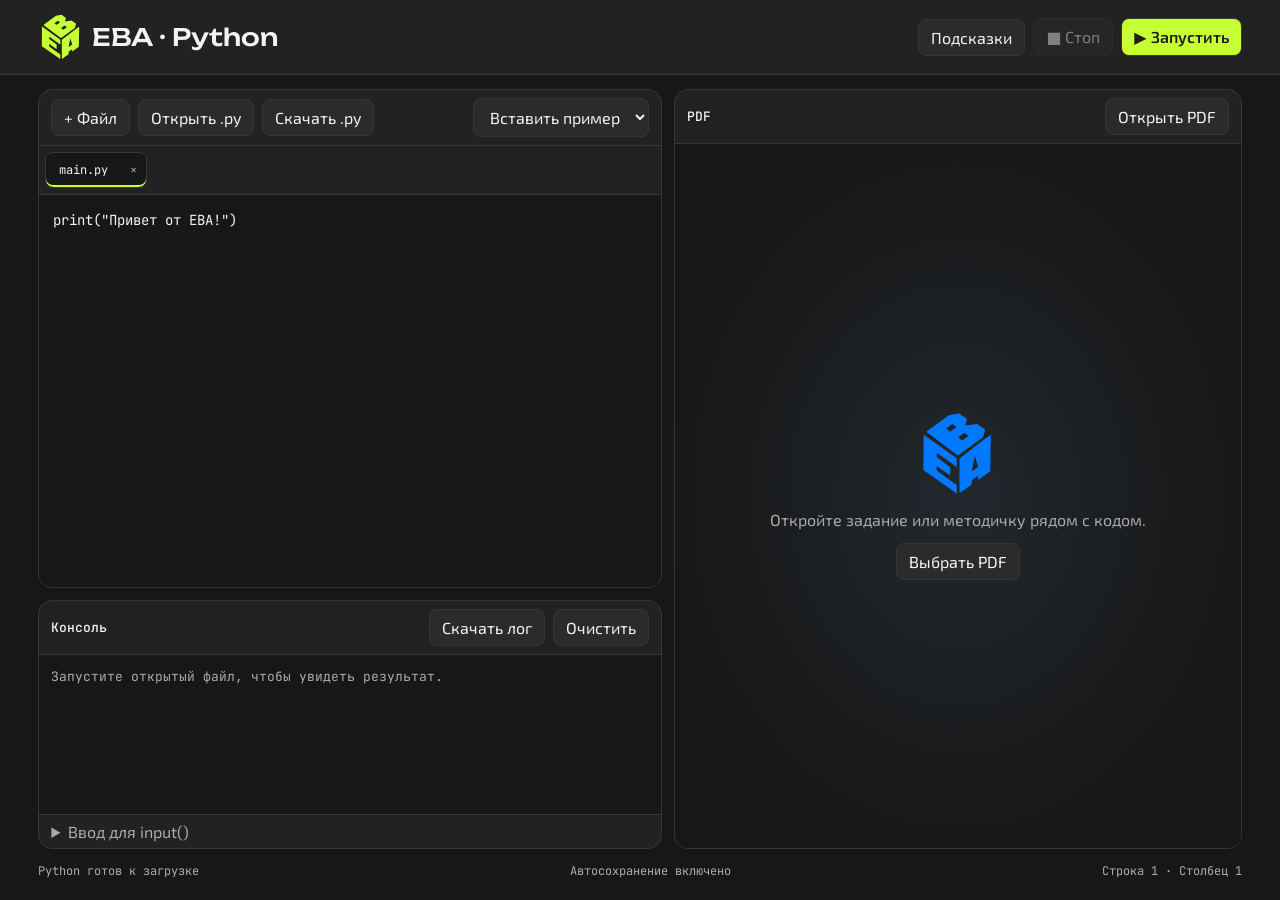
==== index.html @ 2bf13b2d "1" ====
<!doctype html>
<html lang="ru">
<head>
  <meta charset="utf-8">
  <meta name="viewport" content="width=device-width, initial-scale=1">
  <title>ЕВА · Python</title>
  <link rel="icon" href="eva-brand-kit/logo/eva-logo-app-icon.svg">
  <link rel="stylesheet" href="eva-brand-kit/fonts/fonts.css">
  <link rel="stylesheet" href="eva-brand-kit/tokens/eva-tokens.css">
  <style>
    * { box-sizing: border-box; }
    body { margin: 0; background: var(--eva-bg); color: var(--eva-text); font: 16px var(--eva-font-body); }
    button, select { font: inherit; color: inherit; }
    button, select { background: var(--eva-panel-2); border: 1px solid var(--eva-line); border-radius: 8px; padding: 8px 12px; }
    button { cursor: pointer; white-space: nowrap; }
    button:hover:not(:disabled) { border-color: var(--eva-lime); }
    button:disabled { opacity: .45; cursor: default; }
    .primary { background: var(--eva-lime); color: var(--eva-graphite); font-weight: 600; }
    header { padding: 14px clamp(14px, 3vw, 44px); background: var(--eva-panel); border-bottom: 1px solid var(--eva-line); }
    header, .bar, .actions, .tab, footer { display: flex; align-items: center; gap: 8px; }
    header, .bar { justify-content: space-between; flex-wrap: wrap; }
    header img { width: 46px; height: 46px; }
    h1 { font: 500 clamp(17px, 3vw, 24px) var(--eva-font-display); margin: 0; }
    h2 { font: 500 13px var(--eva-font-mono); margin: 0; }
    .actions { flex-wrap: wrap; }
    main { display: grid; grid-template-columns: minmax(0, 1.1fr) minmax(0, 1fr); gap: 12px; padding: 14px clamp(14px, 3vw, 44px); min-height: calc(100dvh - 112px); }
    .workspace { display: grid; grid-template-rows: minmax(340px, 2fr) minmax(210px, 1fr); gap: 12px; min-width: 0; }
    .panel { background: var(--eva-panel); border: 1px solid var(--eva-line); border-radius: var(--eva-radius-l); min-width: 0; overflow: hidden; display: flex; flex-direction: column; }
    .bar { min-height: 51px; padding: 8px 12px; border-bottom: 1px solid var(--eva-line); }
    .tabs { display: flex; overflow-x: auto; gap: 4px; padding: 6px; border-bottom: 1px solid var(--eva-line); }
    .tab { flex: none; border: 1px solid transparent; border-radius: 8px; gap: 0; }
    .tab.active { background: var(--eva-bg); border-color: var(--eva-line); box-shadow: inset 0 -2px var(--eva-lime); }
    .tab button { background: transparent; border-color: transparent; font: 12px var(--eva-font-mono); }
    .tab .close { padding-inline: 8px; color: var(--eva-text-2); }
    textarea { color: var(--eva-text); background: var(--eva-bg); border: 0; resize: none; font: 14px/1.65 var(--eva-font-mono); tab-size: 4; }
    #editor { flex: 1; min-height: 200px; padding: 14px; outline-offset: -2px; }
    .output { flex: 1; min-height: 80px; height: 0; overflow: auto; background: var(--eva-bg); padding: 12px; font: 13px/1.6 var(--eva-font-mono); white-space: pre-wrap; overflow-wrap: anywhere; }
    .error { color: var(--eva-err); }
    .muted { color: var(--eva-text-2); }
    details { padding: 7px 12px; border-top: 1px solid var(--eva-line); }
    summary { cursor: pointer; color: var(--eva-text-2); }
    details textarea { display: block; width: 100%; margin-top: 6px; padding: 8px; border-radius: 6px; }
    .pdf-body { flex: 1; position: relative; min-height: 400px; display: grid; place-items: center; background: radial-gradient(ellipse at center, #22282e, var(--eva-bg) 72%); text-align: center; padding: 16px; }
    .pdf-body img { width: 72px; margin-bottom: 12px; }
    .pdf-body p { margin: 0 0 14px; }
    .pdf-tools { justify-content: center; }
    #pdf-page { width: 4.5em; padding: 6px; border: 1px solid var(--eva-line); border-radius: 6px; background: var(--eva-bg); color: inherit; font: inherit; }
    #pdf-view { position: absolute; inset: 0; overflow: auto; scrollbar-gutter: stable; }
    #pdf-view canvas { display: block; margin-inline: auto; background: white; }
    #pdf-message { position: absolute; z-index: 1; top: 12px; left: 12px; right: 12px; padding: 10px; border-radius: 8px; background: var(--eva-panel); }
    #pdf-name { overflow-wrap: anywhere; }
    footer { padding: 0 clamp(14px, 3vw, 44px) 12px; font: 12px var(--eva-font-mono); color: var(--eva-text-2); justify-content: space-between; }
    dialog { max-width: min(480px, calc(100% - 32px)); background: var(--eva-panel); color: var(--eva-text); border: 1px solid var(--eva-line); border-radius: 14px; padding: 20px; }
    dialog::backdrop { background: #000a; }
    [hidden] { display: none !important; }
    @media (max-width: 800px) { main { grid-template-columns: 1fr; } .pdf-body { min-height: 65vh; } }
  </style>
</head>
<body>
  <header>
    <div class="actions"><img src="eva-brand-kit/logo/eva-logo-lime.svg" alt=""><h1>ЕВА · Python</h1></div>
    <div class="actions"><button id="help">Подсказки</button><button id="stop" disabled>■ Стоп</button><button id="run" class="primary" title="Ctrl+Enter">▶ Запустить</button></div>
  </header>
  <main>
    <div class="workspace">
      <section class="panel" aria-label="Редактор Python">
        <div class="bar">
          <div class="actions"><button id="new">+ Файл</button><button id="open">Открыть .py</button><button id="save" title="Ctrl+S">Скачать .py</button></div>
          <select id="snippets" aria-label="Вставить пример кода">
            <option value="">Вставить пример</option><option value="print">Вывод</option><option value="input">Ввод</option><option value="loop">Цикл</option><option value="function">Функция</option>
          </select>
        </div>
        <div class="tabs" id="tabs" aria-label="Открытые файлы"></div>
        <textarea id="editor" spellcheck="false" autocapitalize="off" autocomplete="off" aria-label="Код Python" wrap="off"></textarea>
      </section>
      <section class="panel" aria-labelledby="output-title">
        <div class="bar"><h2 id="output-title">Консоль</h2><div class="actions"><button id="save-log">Скачать лог</button><button id="clear">Очистить</button></div></div>
        <div class="output" id="output" tabindex="0" aria-label="Вывод программы"><span class="muted">Запустите открытый файл, чтобы увидеть результат.</span></div>
        <details><summary>Ввод для input()</summary><textarea id="stdin" rows="2" aria-label="Ввод для программы" placeholder="По одному ответу на строку"></textarea></details>
      </section>
    </div>
    <section class="panel" aria-labelledby="pdf-title">
      <div class="bar"><h2 id="pdf-title">PDF <span id="pdf-name" class="muted"></span></h2><div class="actions"><button id="open-pdf">Открыть PDF</button><button id="close-pdf" hidden>Закрыть</button></div></div>
      <div class="bar actions pdf-tools" id="pdf-tools" hidden>
        <button id="pdf-prev" aria-label="Предыдущая страница">←</button>
        <form id="pdf-jump" novalidate><input id="pdf-page" type="number" min="1" aria-label="Номер страницы"><span id="pdf-total"></span></form>
        <button id="pdf-next" aria-label="Следующая страница">→</button>
        <button id="pdf-minus" aria-label="Уменьшить">−</button>
        <button id="pdf-fit">По ширине</button>
        <button id="pdf-plus" aria-label="Увеличить">+</button>
      </div>
      <div class="pdf-body">
        <div id="pdf-empty"><img src="eva-brand-kit/logo/eva-logo-blue.svg" alt=""><p class="muted">Откройте задание или методичку рядом с кодом.</p><button id="pick-pdf">Выбрать PDF</button></div>
        <div id="pdf-view" tabindex="0" aria-label="Страница PDF" hidden></div>
        <div id="pdf-message" role="status" hidden></div>
      </div>
    </section>
  </main>
  <footer><span id="status" role="status">Python готов к загрузке</span><span id="storage-status" role="status"></span><span id="position"></span></footer>
  <input id="py-files" type="file" accept=".py" multiple hidden>
  <input id="pdf-file" type="file" accept=".pdf,application/pdf" hidden>
  <dialog id="tips">
    <form method="dialog">
      <h2>Подсказки</h2>
      <ul>
        <li><kbd>Ctrl+Enter</kbd> запускает текущий файл, <kbd>Ctrl+S</kbd> скачивает его.</li>
        <li><kbd>Tab</kbd> вставляет четыре пробела. Чтобы выйти из редактора, нажмите <kbd>Esc</kbd>, затем <kbd>Tab</kbd>.</li>
        <li>Чтобы использовать <code>input()</code>, заранее впишите ответы в поле под консолью.</li>
        <li>Открытые файлы лежат в одной рабочей папке Python. Из <code>helpers.py</code> можно импортировать через <code>import helpers</code>.</li>
        <li>Стандартная библиотека Python доступна сразу после загрузки. Поддерживаемые Pyodide пакеты загружаются из интернета по импорту.</li>
        <li>Вкладки, код, ввод и журнал сохраняются в этом браузере. Кнопка «Скачать .py» создаёт отдельный файл.</li>
        <li>Запуск ограничен двумя минутами. Долгую программу можно остановить кнопкой «Стоп».</li>
      </ul>
      <button class="primary">Закрыть</button>
    </form>
  </dialog>
  <script>
    const $ = id => document.getElementById(id);
    const editor = $('editor');
    const output = $('output');
    const storageKey = 'eva-python-workspace-v1';
    const maxLogSize = 180000;
    const maxLogEntries = 2000;
    let restored;
    try {
      const saved = JSON.parse(localStorage.getItem(storageKey));
      if (Array.isArray(saved?.files) && saved.files.every(file => typeof file?.name === 'string' && typeof file.code === 'string')) restored = saved;
    } catch { /* A fresh workspace remains usable when storage is unavailable. */ }
    const files = restored?.files ?? [{ name: 'main.py', code: 'print("Привет от ЕВА!")\n', start: 0, end: 0, dirty: false }];
    let active = files.find(file => file.name === restored?.active) ?? files[0] ?? null;
    const pdfBase = 'https://cdn.jsdelivr.net/npm/pdfjs-dist@4.10.38/';
    const pdfView = $('pdf-view');
    let pdfSession;
    let worker;
    let busy = false;
    let allowTabExit = false;
    let log = [];
    let logSize = 0;
    let saveTimer;
    let runTimer;
    let storageFailed = false;

    function persist() {
      clearTimeout(saveTimer);
      saveTimer = undefined;
      try {
        localStorage.setItem(storageKey, JSON.stringify({ files, active: active?.name, stdin: $('stdin').value, log, busy }));
        storageFailed = false;
        $('storage-status').textContent = 'Автосохранение включено';
      } catch {
        storageFailed = true;
        $('storage-status').textContent = 'Автосохранение недоступно · скачайте файлы и лог';
      }
    }

    function scheduleSave() {
      if (saveTimer === undefined) saveTimer = setTimeout(persist, 250);
    }

    function renderTabs() {
      const tabs = $('tabs');
      const scroll = tabs.scrollLeft;
      tabs.replaceChildren();
      for (const file of files) {
        const tab = document.createElement('div');
        tab.className = file === active ? 'tab active' : 'tab';
        const select = document.createElement('button');
        select.textContent = file.name + (file.dirty ? ' •' : '');
        select.setAttribute('aria-pressed', file === active);
        select.onclick = () => activate(file, true);
        const close = document.createElement('button');
        close.className = 'close';
        close.textContent = '×';
        close.setAttribute('aria-label', `Закрыть ${file.name}`);
        close.onclick = () => {
          if (file.dirty && !confirm(`Закрыть ${file.name} без скачивания изменений?`)) return;
          const index = files.indexOf(file);
          files.splice(index, 1);
          if (active === file) activate(files[index] || files[index - 1] || null, true);
          else { renderTabs(); tabs.querySelector('.active button')?.focus(); persist(); }
        };
        tab.append(select, close);
        tabs.append(tab);
      }
      tabs.scrollLeft = scroll;
      tabs.querySelector('.active')?.scrollIntoView({ block: 'nearest', inline: 'nearest' });
    }

    function updatePosition() {
      if (!active) { $('position').textContent = ''; return; }
      active.start = editor.selectionStart;
      active.end = editor.selectionEnd;
      const before = editor.value.slice(0, active.start).split('\n');
      $('position').textContent = `Строка ${before.length} · Столбец ${before.at(-1).length + 1}`;
    }

    function activate(file, focus = false) {
      active = file;
      editor.disabled = !file;
      $('snippets').disabled = !file;
      $('save').disabled = !file;
      $('run').disabled = !file || busy;
      editor.value = file?.code ?? '';
      editor.setSelectionRange(file?.start ?? 0, file?.end ?? 0);
      editor.scrollTop = 0;
      editor.scrollLeft = 0;
      renderTabs();
      updatePosition();
      if (focus) (file ? editor : $('new')).focus();
      persist();
    }

    function addFile(name, code = '', dirty = false) {
      const stem = name.slice(0, -3);
      let candidate = name;
      for (let suffix = 2; files.some(file => file.name === candidate); suffix++) candidate = `${stem}_${suffix}.py`;
      const file = { name: candidate, code, start: 0, end: 0, dirty };
      files.push(file);
      return file;
    }

    $('new').onclick = () => {
      const name = prompt('Имя Python-файла', 'untitled.py')?.trim();
      if (!name) return;
      if (/[<>:"/\\|?*\x00-\x1f]/.test(name)) { alert('Введите имя файла без пути и специальных символов.'); return; }
      activate(addFile(name.replace(/\.py$/i, '') + '.py', '', true), true);
    };
    $('open').onclick = () => $('py-files').click();
    $('py-files').onchange = async event => {
      const selected = [...event.target.files];
      event.target.value = '';
      let lastOpened;
      const failed = [];
      for (const file of selected) {
        if (!/\.py$/i.test(file.name)) { failed.push(file.name); continue; }
        try { lastOpened = addFile(file.name.replace(/\.py$/i, '.py'), await file.text()); }
        catch { failed.push(file.name); }
      }
      if (lastOpened) activate(lastOpened, true);
      if (failed.length) alert(`Не удалось открыть: ${failed.join(', ')}`);
    };

    function download(name, content, type) {
      const link = document.createElement('a');
      const url = URL.createObjectURL(new Blob([content], { type }));
      link.href = url;
      link.download = name;
      link.click();
      setTimeout(() => URL.revokeObjectURL(url), 1000);
    }

    function save() {
      if (!active) return;
      download(active.name, active.code, 'text/x-python;charset=utf-8');
      active.dirty = false;
      renderTabs();
      persist();
    }
    $('save').onclick = save;

    editor.addEventListener('input', () => {
      active.code = editor.value;
      if (!active.dirty) { active.dirty = true; renderTabs(); }
      updatePosition();
      scheduleSave();
    });
    $('stdin').addEventListener('input', scheduleSave);
    document.addEventListener('selectionchange', () => { if (document.activeElement === editor) updatePosition(); });
    editor.addEventListener('blur', () => { allowTabExit = false; });
    function insertCode(text) {
      if (!document.execCommand('insertText', false, text)) {
        editor.setRangeText(text, editor.selectionStart, editor.selectionEnd, 'end');
        editor.dispatchEvent(new Event('input'));
      }
    }
    editor.addEventListener('keydown', event => {
      if (event.key === 'Escape') { allowTabExit = true; return; }
      if (event.key === 'Tab' && !event.shiftKey && !allowTabExit) {
        event.preventDefault();
        insertCode('    ');
      }
      if (event.key === 'Enter' && !event.ctrlKey && !event.metaKey && !event.isComposing) {
        const line = editor.value.slice(0, editor.selectionStart).split('\n').at(-1);
        const indent = line.match(/^\s*/)[0] + (line.trimEnd().endsWith(':') ? '    ' : '');
        if (indent) { event.preventDefault(); insertCode('\n' + indent); }
      }
      if (event.key !== 'Shift') allowTabExit = false;
    });
    $('snippets').onchange = event => {
      const snippets = { print: 'print("Привет!")', input: 'name = input("Как вас зовут? ")\nprint(f"Привет, {name}!")', loop: 'for i in range(5):\n    print(i)', function: 'def greet(name):\n    return f"Привет, {name}!"\n\nprint(greet("ЕВА"))' };
      const text = snippets[event.target.value];
      if (text) { editor.focus(); insertCode(text); }
      event.target.value = '';
    };

    function pdfMessage(text) {
      $('pdf-message').textContent = text;
      $('pdf-message').hidden = !text;
    }

    function releasePdf() {
      const session = pdfSession;
      pdfSession = undefined;
      session?.render?.cancel();
      session?.loading?.destroy().catch(() => {});
      pdfView.replaceChildren();
      pdfMessage('');
    }

    async function drawPdf(resetScroll = false) {
      const session = pdfSession;
      if (!session?.document) return;
      session.render?.cancel();
      if (resetScroll) pdfView.scrollTo(0, 0);
      const revision = ++session.revision;
      const current = () => session === pdfSession && revision === session.revision;
      const { page, zoom } = session;
      $('pdf-page').value = page;
      $('pdf-prev').disabled = page === 1;
      $('pdf-next').disabled = page === session.document.numPages;
      $('pdf-minus').disabled = zoom <= 0.75;
      $('pdf-plus').disabled = zoom >= 3;
      $('pdf-fit').textContent = zoom === 1 ? 'По ширине' : `${Math.round(zoom * 100)}% по ширине`;
      pdfMessage('');
      try {
        const sheet = await session.document.getPage(page);
        if (!current()) return;
        const natural = sheet.getViewport({ scale: 1 });
        // Reserve space for the vertical scrollbar even before the first page is painted.
        const width = Math.max(1, pdfView.clientWidth);
        const viewport = sheet.getViewport({ scale: width / natural.width * zoom });
        const density = Math.min(window.devicePixelRatio || 1, 2, 8192 / Math.max(viewport.width, viewport.height));
        const canvas = document.createElement('canvas');
        canvas.setAttribute('aria-label', `Страница ${page} из ${session.document.numPages}`);
        canvas.width = Math.max(1, Math.floor(viewport.width * density));
        canvas.height = Math.max(1, Math.floor(viewport.height * density));
        canvas.style.width = `${Math.floor(viewport.width)}px`;
        canvas.style.height = `${Math.floor(viewport.height)}px`;
        session.render = sheet.render({ canvasContext: canvas.getContext('2d'), viewport, transform: [density, 0, 0, density, 0, 0] });
        await session.render.promise;
        if (current()) {
          const { scrollTop, scrollLeft } = pdfView;
          pdfView.replaceChildren(canvas);
          pdfView.scrollTo(resetScroll ? 0 : scrollLeft, resetScroll ? 0 : scrollTop);
        }
      } catch {
        if (current()) {
          pdfView.replaceChildren();
          pdfMessage('Не удалось отобразить страницу PDF.');
        }
      }
    }

    $('open-pdf').onclick = $('pick-pdf').onclick = () => $('pdf-file').click();
    $('pdf-file').onchange = async event => {
      const file = event.target.files[0];
      event.target.value = '';
      if (!file) return;
      if (!/\.pdf$/i.test(file.name)) { alert('Выберите файл с расширением .pdf.'); return; }
      releasePdf();
      const session = { page: 1, zoom: 1, revision: 0 };
      pdfSession = session;
      pdfView.hidden = $('close-pdf').hidden = false;
      $('pdf-empty').hidden = $('pdf-tools').hidden = true;
      $('pdf-name').textContent = `· ${file.name}`;
      pdfMessage('Открываем PDF…');
      try {
        const [pdf, bytes] = await Promise.all([import(pdfBase + 'build/pdf.min.mjs'), file.arrayBuffer()]);
        if (session !== pdfSession) return;
        pdf.GlobalWorkerOptions.workerSrc = pdfBase + 'build/pdf.worker.min.mjs';
        session.loading = pdf.getDocument({ data: bytes, cMapUrl: pdfBase + 'cmaps/', cMapPacked: true, standardFontDataUrl: pdfBase + 'standard_fonts/' });
        const document = await session.loading.promise;
        if (session !== pdfSession) return;
        session.document = document;
        $('pdf-page').max = document.numPages;
        $('pdf-total').textContent = ` / ${document.numPages}`;
        $('pdf-tools').hidden = false;
        drawPdf(true);
      } catch {
        if (session === pdfSession) pdfMessage('Не удалось открыть PDF. Проверьте файл и подключение к интернету.');
      }
    };
    $('close-pdf').onclick = () => {
      releasePdf();
      pdfView.hidden = $('close-pdf').hidden = $('pdf-tools').hidden = true;
      $('pdf-empty').hidden = false;
      $('pdf-name').textContent = '';
      $('open-pdf').focus();
    };
    function showPdfPage(page) {
      if (!pdfSession?.document) return;
      pdfSession.page = Math.min(pdfSession.document.numPages, Math.max(1, Math.trunc(page) || pdfSession.page));
      drawPdf(true);
    }
    $('pdf-prev').onclick = () => showPdfPage(pdfSession.page - 1);
    $('pdf-next').onclick = () => showPdfPage(pdfSession.page + 1);
    $('pdf-jump').onsubmit = event => { event.preventDefault(); showPdfPage($('pdf-page').valueAsNumber); };
    function setPdfZoom(zoom) {
      pdfSession.zoom = Math.min(3, Math.max(0.75, zoom));
      drawPdf();
    }
    $('pdf-plus').onclick = () => setPdfZoom(pdfSession.zoom + 0.25);
    $('pdf-minus').onclick = () => setPdfZoom(pdfSession.zoom - 0.25);
    $('pdf-fit').onclick = () => setPdfZoom(1);
    pdfView.onkeydown = event => {
      if (!pdfSession?.document || (event.key !== 'ArrowLeft' && event.key !== 'ArrowRight')) return;
      event.preventDefault();
      showPdfPage(pdfSession.page + (event.key === 'ArrowRight' ? 1 : -1));
    };
    new ResizeObserver(() => drawPdf()).observe(pdfView);

    function pythonWorker() {
      const base = 'https://cdn.jsdelivr.net/pyodide/v0.27.7/full/';
      const send = (type, message) => self.postMessage({ type, message });
      let runtime;
      self.onmessage = async ({ data }) => {
        const { name, sources, stdin } = data;
        const answers = stdin ? stdin.replace(/\r\n/g, '\n').split('\n') : [];
        let line = 0;
        let outputCount = 0;
        let outputSize = 0;
        function stream(type, value) {
          if (outputCount >= 1000 || outputSize >= 120000) return;
          const text = value.slice(0, Math.min(4000, 120000 - outputSize));
          outputCount++;
          outputSize += text.length;
          send(type, text);
          if (outputCount === 1000 || outputSize === 120000) send('notice', 'Достигнут лимит вывода за запуск.');
        }
        try {
          if (!runtime) {
            send('status', 'Загрузка Python…');
            importScripts(base + 'pyodide.js');
            runtime = await loadPyodide({ indexURL: base });
          }
          runtime.setStdout({ batched: value => stream('text', value) });
          runtime.setStderr({ batched: value => stream('error', value) });
          runtime.setStdin({ stdin: () => answers[line++] ?? null });
          runtime.runPython(`
import importlib, os, runpy, shutil, sys
os.chdir('/')
for module_name, module in list(sys.modules.items()):
    if str(getattr(module, '__file__', '')).startswith('/eva-workspace/'):
        sys.modules.pop(module_name, None)
shutil.rmtree('/eva-workspace', ignore_errors=True)
os.mkdir('/eva-workspace')
os.chdir('/eva-workspace')
if '/eva-workspace' not in sys.path:
    sys.path.insert(0, '/eva-workspace')
sys.path_importer_cache.pop('/eva-workspace', None)
importlib.invalidate_caches()
`);
          for (const file of sources) runtime.FS.writeFile('/eva-workspace/' + file.name, file.code);
          send('status', 'Подготовка библиотек…');
          for (const file of sources) {
            try { await runtime.loadPackagesFromImports(file.code); }
            catch (error) {
              if (file.name === name || !String(error).includes('SyntaxError:')) throw error;
            }
          }
          send('status', `Выполняется ${name}…`);
          const launchGlobals = runtime.runPython('dict()');
          try {
            launchGlobals.set('script_path', '/eva-workspace/' + name);
            runtime.runPython('import runpy\nrunpy.run_path(script_path, run_name="__main__");', { globals: launchGlobals });
          } finally { launchGlobals.destroy(); }
          send('done', 'Выполнено');
        } catch (error) {
          send('error', String(error));
          send('done', 'Ошибка запуска');
        }
      };
    }

    function writeOutput(message, style = '') {
      const text = message.slice(0, 4000);
      log.push({ text, style });
      logSize += text.length;
      while (log.length > maxLogEntries || logSize > maxLogSize) {
        logSize -= log.shift().text.length;
        output.firstElementChild?.remove();
      }
      const line = document.createElement('div');
      line.className = style;
      line.textContent = text || '\u00a0';
      output.append(line);
      output.scrollTop = output.scrollHeight;
      scheduleSave();
    }

    function setBusy(value, status) {
      busy = value;
      $('status').textContent = status;
      $('run').disabled = busy || !active;
      $('stop').disabled = !busy;
      if (!busy) clearTimeout(runTimer);
      persist();
    }

    function stopRun(message, status, style = 'muted') {
      if (!busy) return;
      worker?.terminate();
      worker = undefined;
      writeOutput(message, style);
      setBusy(false, status);
    }

    function run() {
      if (busy || !active) return;
      if (log.length === 0) output.replaceChildren();
      writeOutput(`▶ ${new Date().toLocaleString('ru-RU')} · ${active.name}`, 'muted');
      setBusy(true, 'Подготовка Python…');
      runTimer = setTimeout(() => stopRun('Запуск остановлен по тайм-ауту (2 минуты).', 'Тайм-аут', 'error'), 120000);
      try {
        if (!worker) {
          const url = URL.createObjectURL(new Blob([`(${pythonWorker.toString()})();`], { type: 'text/javascript' }));
          try { worker = new Worker(url); }
          finally { URL.revokeObjectURL(url); }
          const runningWorker = worker;
          worker.onmessage = ({ data: { type, message } }) => {
            if (worker !== runningWorker || !busy || typeof message !== 'string') return;
            if (type === 'done') {
              writeOutput(message, 'muted');
              setBusy(false, message);
            }
            else if (type === 'status') $('status').textContent = message;
            else writeOutput(message, type === 'error' ? 'error' : type === 'notice' ? 'muted' : '');
          };
          worker.onerror = event => {
            event.preventDefault();
            if (worker === runningWorker) stopRun(event.message || 'Сбой среды Python.', 'Сбой Python', 'error');
          };
          worker.onmessageerror = () => {
            if (worker === runningWorker) stopRun('Не удалось получить результат от Python.', 'Сбой Python', 'error');
          };
        }
        worker.postMessage({ name: active.name, sources: files.map(({ name, code }) => ({ name, code })), stdin: $('stdin').value });
      } catch (error) {
        stopRun(String(error), 'Ошибка запуска', 'error');
      }
    }
    $('run').onclick = run;
    $('stop').onclick = () => stopRun('Выполнение остановлено.', 'Остановлено');
    $('clear').onclick = () => {
      log = [];
      logSize = 0;
      output.replaceChildren();
      persist();
    };
    $('save-log').onclick = () => {
      if (log.length) download('eva-python.log', log.map(entry => entry.text).join('\n') + '\n', 'text/plain;charset=utf-8');
    };
    $('help').onclick = () => $('tips').showModal();
    document.addEventListener('keydown', event => {
      if ((!event.ctrlKey && !event.metaKey) || $('tips').open) return;
      if (event.key.toLowerCase() === 's') { event.preventDefault(); save(); }
      if (event.key === 'Enter') { event.preventDefault(); run(); }
    });
    window.addEventListener('beforeunload', event => {
      persist();
      if (storageFailed && files.some(file => file.dirty)) { event.preventDefault(); event.returnValue = ''; }
    });
    window.addEventListener('pagehide', persist);
    if (typeof restored?.stdin === 'string') $('stdin').value = restored.stdin;
    if (Array.isArray(restored?.log) && restored.log.length) {
      output.replaceChildren();
      for (const entry of restored.log.slice(-maxLogEntries)) {
        if (typeof entry?.text === 'string') writeOutput(entry.text, entry.style === 'error' || entry.style === 'muted' ? entry.style : '');
      }
    }
    if (restored?.busy) {
      if (log.length === 0) output.replaceChildren();
      writeOutput('Предыдущий запуск прервался при закрытии или сбое страницы.', 'muted');
      $('status').textContent = 'Предыдущий запуск прерван';
    }
    activate(active);
  </script>
</body>
</html>
---- eva-brand-kit/fonts/fonts.css ----
/* Шрифты ЕВА для страниц и PDF. Подключение: <link rel="stylesheet" href="fonts/fonts.css"> */
@font-face{font-family:'Unbounded';font-weight:500;font-style:normal;font-display:swap;src:url('Unbounded-500-cyrillic.woff2') format('woff2');unicode-range:U+0301,U+0400-045F,U+0490-0491,U+04B0-04B1,U+2116;}
@font-face{font-family:'Unbounded';font-weight:500;font-style:normal;font-display:swap;src:url('Unbounded-500-latin.woff2') format('woff2');unicode-range:U+0000-00FF,U+0131,U+0152-0153,U+02BB-02BC,U+02C6,U+02DA,U+02DC,U+0304,U+0308,U+0329,U+2000-206F,U+20AC,U+2122,U+2191,U+2193,U+2212,U+2215,U+FEFF,U+FFFD;}
@font-face{font-family:'Unbounded';font-weight:700;font-style:normal;font-display:swap;src:url('Unbounded-700-cyrillic.woff2') format('woff2');unicode-range:U+0301,U+0400-045F,U+0490-0491,U+04B0-04B1,U+2116;}
@font-face{font-family:'Unbounded';font-weight:700;font-style:normal;font-display:swap;src:url('Unbounded-700-latin.woff2') format('woff2');unicode-range:U+0000-00FF,U+0131,U+0152-0153,U+02BB-02BC,U+02C6,U+02DA,U+02DC,U+0304,U+0308,U+0329,U+2000-206F,U+20AC,U+2122,U+2191,U+2193,U+2212,U+2215,U+FEFF,U+FFFD;}
@font-face{font-family:'Exo 2';font-weight:400;font-style:normal;font-display:swap;src:url('Exo2-400-cyrillic.woff2') format('woff2');unicode-range:U+0301,U+0400-045F,U+0490-0491,U+04B0-04B1,U+2116;}
@font-face{font-family:'Exo 2';font-weight:400;font-style:normal;font-display:swap;src:url('Exo2-400-latin.woff2') format('woff2');unicode-range:U+0000-00FF,U+0131,U+0152-0153,U+02BB-02BC,U+02C6,U+02DA,U+02DC,U+0304,U+0308,U+0329,U+2000-206F,U+20AC,U+2122,U+2191,U+2193,U+2212,U+2215,U+FEFF,U+FFFD;}
@font-face{font-family:'Exo 2';font-weight:500;font-style:normal;font-display:swap;src:url('Exo2-500-cyrillic.woff2') format('woff2');unicode-range:U+0301,U+0400-045F,U+0490-0491,U+04B0-04B1,U+2116;}
@font-face{font-family:'Exo 2';font-weight:500;font-style:normal;font-display:swap;src:url('Exo2-500-latin.woff2') format('woff2');unicode-range:U+0000-00FF,U+0131,U+0152-0153,U+02BB-02BC,U+02C6,U+02DA,U+02DC,U+0304,U+0308,U+0329,U+2000-206F,U+20AC,U+2122,U+2191,U+2193,U+2212,U+2215,U+FEFF,U+FFFD;}
@font-face{font-family:'Exo 2';font-weight:600;font-style:normal;font-display:swap;src:url('Exo2-600-cyrillic.woff2') format('woff2');unicode-range:U+0301,U+0400-045F,U+0490-0491,U+04B0-04B1,U+2116;}
@font-face{font-family:'Exo 2';font-weight:600;font-style:normal;font-display:swap;src:url('Exo2-600-latin.woff2') format('woff2');unicode-range:U+0000-00FF,U+0131,U+0152-0153,U+02BB-02BC,U+02C6,U+02DA,U+02DC,U+0304,U+0308,U+0329,U+2000-206F,U+20AC,U+2122,U+2191,U+2193,U+2212,U+2215,U+FEFF,U+FFFD;}
@font-face{font-family:'JetBrains Mono';font-weight:400;font-style:normal;font-display:swap;src:url('JetBrainsMono-400-cyrillic.woff2') format('woff2');unicode-range:U+0301,U+0400-045F,U+0490-0491,U+04B0-04B1,U+2116;}
@font-face{font-family:'JetBrains Mono';font-weight:400;font-style:normal;font-display:swap;src:url('JetBrainsMono-400-latin.woff2') format('woff2');unicode-range:U+0000-00FF,U+0131,U+0152-0153,U+02BB-02BC,U+02C6,U+02DA,U+02DC,U+0304,U+0308,U+0329,U+2000-206F,U+20AC,U+2122,U+2191,U+2193,U+2212,U+2215,U+FEFF,U+FFFD;}
@font-face{font-family:'JetBrains Mono';font-weight:500;font-style:normal;font-display:swap;src:url('JetBrainsMono-500-cyrillic.woff2') format('woff2');unicode-range:U+0301,U+0400-045F,U+0490-0491,U+04B0-04B1,U+2116;}
@font-face{font-family:'JetBrains Mono';font-weight:500;font-style:normal;font-display:swap;src:url('JetBrainsMono-500-latin.woff2') format('woff2');unicode-range:U+0000-00FF,U+0131,U+0152-0153,U+02BB-02BC,U+02C6,U+02DA,U+02DC,U+0304,U+0308,U+0329,U+2000-206F,U+20AC,U+2122,U+2191,U+2193,U+2212,U+2215,U+FEFF,U+FFFD;}
---- eva-brand-kit/tokens/eva-tokens.css ----
/* ЕВА — дизайн-токены.
   Тёмная тема — основная (Лаборатория, страницы). Светлая — для печати и PDF.
   Подключение: <link rel="stylesheet" href="tokens/eva-tokens.css"> после fonts/fonts.css. */

:root {
  /* Фирменные */
  --eva-lime: #C6FF34;        /* главный акцент: кнопки, активное, успех */
  --eva-blue: #0179FE;        /* второй акцент: ссылки, «система», выбор */
  --eva-blue-deep: #0157B3;
  --eva-blue-soft: #6FB0FF;
  --eva-blue-glow: #2F6BFF;   /* контровая подсветка на фото и иллюстрациях */
  --eva-graphite: #1E1E1E;    /* «чернила»: текст на лайме, обводки, фон логотипа */

  /* Тёмная тема */
  --eva-bg: #171717;
  --eva-panel: #222222;
  --eva-panel-2: #2B2B2B;
  --eva-line: #363636;
  --eva-track: #3D3D3D;
  --eva-text: #F3F3F3;
  --eva-text-2: #ABABA7;
  --eva-text-3: #7F7F7B;

  /* Состояния */
  --eva-ok: #C6FF34;
  --eva-warn: #FFB86B;        /* «сомнительно», внимание */
  --eva-err: #FF7A7A;
  --eva-purple: #B69CFF;      /* пятый цвет для категорий/подгрупп */

  /* Шрифты: в приложении Serati / Bender (свои файлы), на страницах и в PDF — Unbounded / Exo 2 */
  --eva-font-display: 'Serati', 'Unbounded', system-ui, sans-serif;
  --eva-font-body: 'Bender', 'Exo 2', system-ui, sans-serif;
  --eva-font-mono: 'JetBrains Mono', ui-monospace, monospace;

  /* Форма */
  --eva-radius-s: 6px;   /* чипы, бейджи, кнопки-плашки */
  --eva-radius-m: 10px;  /* карточки */
  --eva-radius-l: 14px;  /* крупные панели, плитки */
  --eva-gap: 12px;
  --eva-gutter: 16px;    /* боковой отступ на телефоне */

  /* Движение */
  --eva-ease-out: cubic-bezier(.2, .8, .3, 1);
  --eva-ease-spring: cubic-bezier(.36, .07, .19, .97);
  --eva-dur-fast: 150ms;
  --eva-dur: 250ms;
  --eva-dur-slow: 400ms;
  --eva-loader-cycle: 2.8s;
  --eva-hover-lift: -4px;

  color-scheme: dark;
}

/* Светлая печатная тема (PDF A4, распечатки) */
:root[data-theme="print"], .eva-print {
  --eva-bg: #FFFFFF;
  --eva-panel: #F4F4F1;
  --eva-panel-2: #EAEAE6;
  --eva-line: #DADAD5;
  --eva-text: #1E1E1E;
  --eva-text-2: #45453F;
  --eva-text-3: #7A7A74;
  --eva-lime-ink: #4F6E00;   /* лайм нечитаем на белом — для текста берём тёмно-оливковый */
  --eva-lime-tint: #F3FFD9;  /* подложка «хорошо/сделано» */
  --eva-blue-tint: #EAF3FF;
  --eva-warn: #B26200;
  color-scheme: light;
}

/* Базовые классы */
.eva-eyebrow { font: 500 12px/1 var(--eva-font-mono); letter-spacing: .14em; text-transform: uppercase; color: var(--eva-lime); }
.eva-h1 { font: 700 clamp(28px, 4.6vw, 46px)/1.08 var(--eva-font-display); }
.eva-h2 { font: 500 clamp(22px, 3vw, 30px)/1.2 var(--eva-font-display); }
.eva-chip { font: 500 11px/1 var(--eva-font-mono); padding: 6px 8px; border-radius: var(--eva-radius-s); background: var(--eva-lime); color: var(--eva-graphite); }
.eva-card { background: var(--eva-panel); border: 1px solid var(--eva-line); border-radius: var(--eva-radius-m); padding: 16px; }
.eva-card--hover { transition: transform var(--eva-dur) var(--eva-ease-out), border-color var(--eva-dur); }
.eva-card--hover:hover { transform: translateY(var(--eva-hover-lift)); border: 2px solid var(--eva-lime); }
.eva-btn { font: 500 14px/1 var(--eva-font-body); padding: 10px 14px; border-radius: 8px; background: var(--eva-lime); color: var(--eva-graphite); border: 0; }
.eva-btn--ghost { background: transparent; color: var(--eva-text-2); border: 1px solid var(--eva-line); }
:focus-visible { outline: 2px solid var(--eva-lime); outline-offset: 2px; }

@media (prefers-reduced-motion: reduce) {
  * { animation-duration: .01ms !important; transition-duration: .01ms !important; }
}
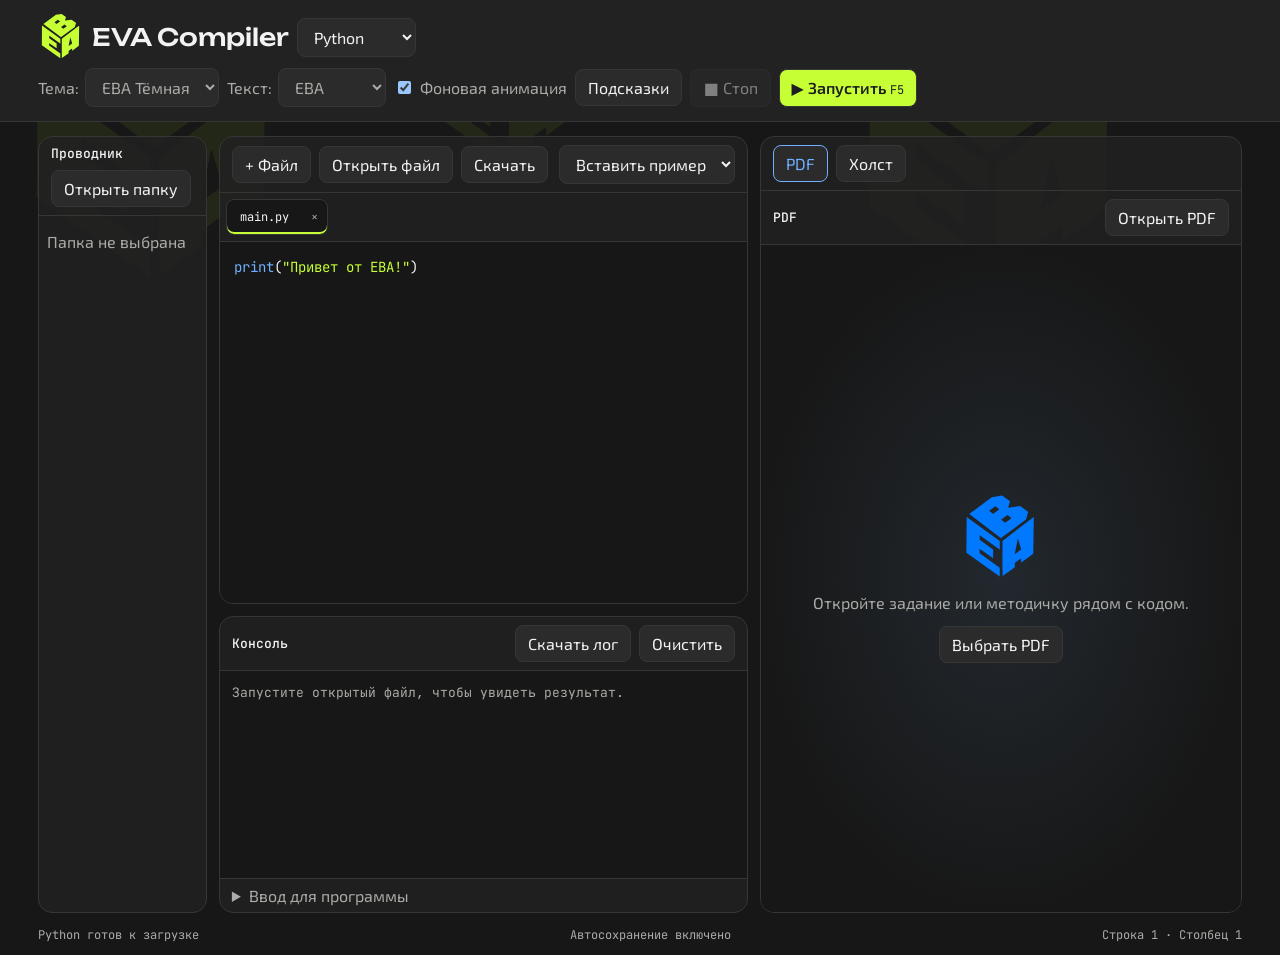
==== commit 713163db: "123" ====
--- a/index.html
+++ b/index.html
@@ -3,12 +3,21 @@
 <head>
   <meta charset="utf-8">
   <meta name="viewport" content="width=device-width, initial-scale=1">
-  <title>ЕВА · Python</title>
+  <title>EVA Compiler</title>
   <link rel="icon" href="eva-brand-kit/logo/eva-logo-app-icon.svg">
   <link rel="stylesheet" href="eva-brand-kit/fonts/fonts.css">
   <link rel="stylesheet" href="eva-brand-kit/tokens/eva-tokens.css">
+  <link rel="stylesheet" href="eva-brand-kit/loader/EvaLoader.css">
   <style>
     * { box-sizing: border-box; }
+    html { overflow-anchor: none; }
+    #background-motion { position: fixed; inset: 0; overflow: hidden; pointer-events: none; }
+    #background-motion span { position: absolute; top: 0; left: var(--x); width: var(--size); aspect-ratio: 1; background: url('eva-brand-kit/logo/eva-logo-lime.svg') center / contain no-repeat; opacity: .07; animation: eva-background-fall var(--duration) linear var(--delay) infinite; }
+    :root[data-editor-theme="light"] #background-motion span { background-image: url('eva-brand-kit/logo/eva-logo-graphite.svg'); opacity: .06; animation-duration: calc(var(--duration) * 1.3); }
+    :root[data-editor-theme="blue"] #background-motion span { background-image: url('eva-brand-kit/logo/eva-logo-blue.svg'); opacity: .12; animation-duration: calc(var(--duration) * 1.15); }
+    @keyframes eva-background-fall { from { transform: translate(-18%, -110%) rotate(-24deg); } to { transform: translate(24%, 105vh) rotate(35deg); } }
+    @media (prefers-reduced-motion: reduce) { #background-motion { display: none; } }
+    header, main, footer { position: relative; }
     body { margin: 0; background: var(--eva-bg); color: var(--eva-text); font: 16px var(--eva-font-body); }
     button, select { font: inherit; color: inherit; }
     button, select { background: var(--eva-panel-2); border: 1px solid var(--eva-line); border-radius: 8px; padding: 8px 12px; }
@@ -19,67 +28,164 @@
     header { padding: 14px clamp(14px, 3vw, 44px); background: var(--eva-panel); border-bottom: 1px solid var(--eva-line); }
     header, .bar, .actions, .tab, footer { display: flex; align-items: center; gap: 8px; }
     header, .bar { justify-content: space-between; flex-wrap: wrap; }
-    header img { width: 46px; height: 46px; }
+    .header-logo { --eva-size: 46px; display: block; flex: none; }
+    @media (prefers-reduced-motion: reduce) { .header-logo .eva-loader__spin { animation: none; } }
     h1 { font: 500 clamp(17px, 3vw, 24px) var(--eva-font-display); margin: 0; }
     h2 { font: 500 13px var(--eva-font-mono); margin: 0; }
     .actions { flex-wrap: wrap; }
-    main { display: grid; grid-template-columns: minmax(0, 1.1fr) minmax(0, 1fr); gap: 12px; padding: 14px clamp(14px, 3vw, 44px); min-height: calc(100dvh - 112px); }
-    .workspace { display: grid; grid-template-rows: minmax(340px, 2fr) minmax(210px, 1fr); gap: 12px; min-width: 0; }
+    .toolbar-option { display: inline-flex; align-items: center; gap: 6px; color: var(--eva-text-2); }
+    .toolbar-option select { max-width: 150px; }
+    main { display: grid; grid-template-columns: minmax(145px, .35fr) minmax(0, 1.1fr) minmax(0, 1fr); gap: 12px; padding: 14px clamp(14px, 3vw, 44px); min-height: calc(100dvh - 112px); }
+    .explorer .bar { align-items: flex-start; flex-direction: column; }
+    #folder-tree { max-height: 65vh; overflow: auto; padding: 8px; }
+    #folder-tree details { padding: 4px 0 4px 10px; border: 0; }
+    #folder-tree button { display: block; text-align: left; width: 100%; overflow: hidden; text-overflow: ellipsis; border: 0; background: none; }
+    #folder-tree button[aria-current="true"] { background: var(--eva-panel-2); color: var(--eva-lime); }
+    #folder-label { padding: 0 8px; overflow-wrap: anywhere; }
+    #folder-root { margin: 0 8px; }
+    #folder-tree [draggable] { cursor: grab; border-radius: 6px; }
+    #folder-tree .dragging { opacity: .45; }
+    #folder-tree .drop-target > summary, #folder-root.drop-target { outline: 2px solid var(--eva-blue-soft); outline-offset: -2px; background: var(--eva-panel-2); }
+    .workspace { display: grid; grid-template-rows: clamp(340px, 52dvh, 620px) clamp(240px, 33dvh, 380px); gap: 12px; min-width: 0; }
+    .workspace > .panel { min-height: 0; }
     .panel { background: var(--eva-panel); border: 1px solid var(--eva-line); border-radius: var(--eva-radius-l); min-width: 0; overflow: hidden; display: flex; flex-direction: column; }
+    .panel { background: color-mix(in srgb, var(--eva-panel) 88%, transparent); }
     .bar { min-height: 51px; padding: 8px 12px; border-bottom: 1px solid var(--eva-line); }
-    .tabs { display: flex; overflow-x: auto; gap: 4px; padding: 6px; border-bottom: 1px solid var(--eva-line); }
+    .tabs { position: relative; display: flex; overflow-x: auto; gap: 4px; padding: 6px; border-bottom: 1px solid var(--eva-line); }
     .tab { flex: none; border: 1px solid transparent; border-radius: 8px; gap: 0; }
     .tab.active { background: var(--eva-bg); border-color: var(--eva-line); box-shadow: inset 0 -2px var(--eva-lime); }
     .tab button { background: transparent; border-color: transparent; font: 12px var(--eva-font-mono); }
     .tab .close { padding-inline: 8px; color: var(--eva-text-2); }
     textarea { color: var(--eva-text); background: var(--eva-bg); border: 0; resize: none; font: 14px/1.65 var(--eva-font-mono); tab-size: 4; }
-    #editor { flex: 1; min-height: 200px; padding: 14px; outline-offset: -2px; }
-    .output { flex: 1; min-height: 80px; height: 0; overflow: auto; background: var(--eva-bg); padding: 12px; font: 13px/1.6 var(--eva-font-mono); white-space: pre-wrap; overflow-wrap: anywhere; }
+    .editor-area { position: relative; flex: 1; min-height: 200px; background: var(--eva-bg); }
+    #editor, #highlight { position: absolute; inset: 0; width: 100%; height: 100%; margin: 0; padding: 14px; border: 0; font: 14px/1.65 var(--eva-font-mono); tab-size: 4; white-space: pre; overflow: auto; }
+    #editor { background: transparent; color: transparent; caret-color: var(--code-text, var(--eva-text)); outline-offset: -2px; }
+    #editor::selection { color: transparent; background: #6281ac66; }
+    #highlight { pointer-events: none; scrollbar-width: none; color: var(--code-text, var(--eva-text)); }
+    #suggestions { position: absolute; z-index: 2; bottom: 8px; left: 8px; max-width: calc(100% - 16px); padding: 4px; background: var(--eva-panel); border: 1px solid var(--eva-line); border-radius: 8px; box-shadow: 0 4px 14px #0007; }
+    #suggestions button { display: block; width: 100%; text-align: left; font: 13px var(--eva-font-mono); }
+    #suggestions button[aria-selected="true"] { border-color: var(--eva-blue-soft); }
+    .tok-key { color: var(--code-key, var(--eva-purple)); } .tok-string { color: var(--code-string, var(--eva-ok)); } .tok-number { color: var(--code-number, var(--eva-warn)); } .tok-comment { color: var(--code-comment, var(--eva-text-3)); } .tok-builtin { color: var(--code-builtin, var(--eva-blue-soft)); }
+    :root[data-editor-theme="light"] { color-scheme: light; --eva-bg: #f7f8fb; --eva-panel: #fff; --eva-panel-2: #edf0f5; --eva-line: #cdd4df; --eva-text: #202631; --eva-text-2: #485266; --eva-text-3: #626c80; --eva-purple: #6d36a3; --eva-ok: #3b6500; --eva-warn: #945000; --eva-err: #a32132; --eva-blue-soft: #075eb7; --pdf-glow: #e7effa; }
+    :root[data-editor-theme="blue"] { --eva-bg: #101723; --eva-panel: #172131; --eva-panel-2: #202e43; --eva-line: #33445f; --eva-text-3: #9baaca; --pdf-glow: #1a2a41; }
+    :root[data-code-palette="neon"] { --code-text: #e5faff; --code-key: #ff82cf; --code-string: #69ffc3; --code-number: #ffe080; --code-comment: #99a5bb; --code-builtin: #71d9ff; }
+    :root[data-code-palette="pastel"] { --code-text: #fff0ff; --code-key: #ceb7ff; --code-string: #bce8be; --code-number: #ffc5a5; --code-comment: #aba4c1; --code-builtin: #a9ccff; }
+    :root[data-code-palette="amber"] { --code-text: #fff1d0; --code-key: #ffcc62; --code-string: #afd987; --code-number: #ffab8f; --code-comment: #bdab94; --code-builtin: #9eddd5; }
+    :root[data-editor-theme="light"][data-code-palette="neon"] { --code-text: #172d37; --code-key: #a3176d; --code-string: #006347; --code-number: #795300; --code-comment: #5e657d; --code-builtin: #076693; }
+    :root[data-editor-theme="light"][data-code-palette="pastel"] { --code-text: #382745; --code-key: #6643a1; --code-string: #35683e; --code-number: #934b30; --code-comment: #675c79; --code-builtin: #305e9a; }
+    :root[data-editor-theme="light"][data-code-palette="amber"] { --code-text: #35270e; --code-key: #805200; --code-string: #426322; --code-number: #9a3d2d; --code-comment: #6c5f4f; --code-builtin: #276965; }
+    kbd { font: 12px var(--eva-font-mono); }
+    .console > .bar { flex: none; }
+    .console > details { min-height: 32px; overflow: auto; }
+    .output { flex: 1 0 54px; min-width: 0; min-height: 0; contain: size; overflow: auto; overscroll-behavior: contain; background: var(--eva-bg); padding: 12px; font: 13px/1.6 var(--eva-font-mono); white-space: pre-wrap; overflow-wrap: anywhere; }
+    #turtle-canvas { display: block; width: min(100%, 640px); max-height: min(17vh, 145px); object-fit: contain; background: white; margin-inline: auto; }
     .error { color: var(--eva-err); }
     .muted { color: var(--eva-text-2); }
     details { padding: 7px 12px; border-top: 1px solid var(--eva-line); }
     summary { cursor: pointer; color: var(--eva-text-2); }
     details textarea { display: block; width: 100%; margin-top: 6px; padding: 8px; border-radius: 6px; }
-    .pdf-body { flex: 1; position: relative; min-height: 400px; display: grid; place-items: center; background: radial-gradient(ellipse at center, #22282e, var(--eva-bg) 72%); text-align: center; padding: 16px; }
+    .pdf-body { flex: 1; position: relative; min-height: 400px; display: grid; place-items: center; background: radial-gradient(ellipse at center, var(--pdf-glow, #22282e), var(--eva-bg) 72%); text-align: center; padding: 16px; }
     .pdf-body img { width: 72px; margin-bottom: 12px; }
     .pdf-body p { margin: 0 0 14px; }
     .pdf-tools { justify-content: center; }
+    .side-content { display: flex; flex: 1; flex-direction: column; min-width: 0; }
+    .side-switch button[aria-pressed="true"], #board-tools button[aria-pressed="true"] { border-color: var(--eva-blue-soft); color: var(--eva-blue-soft); }
+    #board-tools { justify-content: flex-start; flex-wrap: nowrap; gap: 5px; overflow-x: auto; padding: 5px 7px; min-height: 42px; scrollbar-width: thin; }
+    #board-tools > * { flex: none; }
+    #board-tools button { min-width: 27px; min-height: 30px; padding: 3px 6px; }
+    #board-tools label { display: flex; align-items: center; gap: 3px; color: var(--eva-text-2); font-size: 12px; white-space: nowrap; }
+    #board-tools input[type="color"] { inline-size: 24px; block-size: 25px; padding: 2px; border: 1px solid var(--eva-line); border-radius: 6px; background: var(--eva-panel-2); }
+    #board-tools input[type="range"] { width: 44px; margin: 0; accent-color: var(--eva-blue-soft); }
+    #board-surface { display: flex; flex: 1; flex-direction: column; min-height: 360px; background: var(--eva-bg); }
+    #board-viewport { flex: 1; position: relative; min-height: 0; overflow: hidden; touch-action: none; }
+    #board { position: absolute; display: block; touch-action: none; cursor: crosshair; transform-origin: top left; }
+    #board-viewport[data-hand="true"], #board-viewport[data-hand="true"] #board { cursor: grab; }
+    #board-viewport[data-panning="true"], #board-viewport[data-panning="true"] #board { cursor: grabbing; }
+    #board-status { margin: 0; padding: 5px 8px; color: var(--eva-text-2); font-size: 11px; }
+    #board-panel.expanded { position: fixed; inset: 0; z-index: 20; background: var(--eva-panel); }
+    body:has(#board-panel.expanded) { overflow: hidden; }
     #pdf-page { width: 4.5em; padding: 6px; border: 1px solid var(--eva-line); border-radius: 6px; background: var(--eva-bg); color: inherit; font: inherit; }
     #pdf-view { position: absolute; inset: 0; overflow: auto; scrollbar-gutter: stable; }
     #pdf-view canvas { display: block; margin-inline: auto; background: white; }
     #pdf-message { position: absolute; z-index: 1; top: 12px; left: 12px; right: 12px; padding: 10px; border-radius: 8px; background: var(--eva-panel); }
     #pdf-name { overflow-wrap: anywhere; }
-    footer { padding: 0 clamp(14px, 3vw, 44px) 12px; font: 12px var(--eva-font-mono); color: var(--eva-text-2); justify-content: space-between; }
+    footer { padding: 0 clamp(14px, 3vw, 44px) 12px; font: 12px var(--eva-font-mono); color: var(--eva-text-2); justify-content: space-between; flex-wrap: wrap; }
     dialog { max-width: min(480px, calc(100% - 32px)); background: var(--eva-panel); color: var(--eva-text); border: 1px solid var(--eva-line); border-radius: 14px; padding: 20px; }
     dialog::backdrop { background: #000a; }
     [hidden] { display: none !important; }
-    @media (max-width: 800px) { main { grid-template-columns: 1fr; } .pdf-body { min-height: 65vh; } }
+    @media (max-width: 980px) { main { grid-template-columns: minmax(130px, .35fr) minmax(0, 1fr); } main > .panel:last-child { grid-column: 1 / -1; } .pdf-body { min-height: 65vh; } }
+    @media (max-width: 560px) { main { grid-template-columns: 1fr; } #folder-tree { max-height: 28vh; } }
   </style>
 </head>
 <body>
+  <div id="background-motion" aria-hidden="true">
+    <span style="--x:1%;--size:clamp(120px,22vw,350px);--duration:46s;--delay:-21s"></span><span style="--x:18%;--size:clamp(48px,8vw,110px);--duration:34s;--delay:-7s"></span>
+    <span style="--x:33%;--size:clamp(72px,13vw,220px);--duration:42s;--delay:-29s"></span><span style="--x:52%;--size:clamp(48px,7vw,100px);--duration:31s;--delay:-11s"></span>
+    <span style="--x:66%;--size:clamp(115px,23vw,330px);--duration:51s;--delay:-38s"></span><span style="--x:88%;--size:clamp(55px,9vw,140px);--duration:37s;--delay:-17s"></span>
+  </div>
   <header>
-    <div class="actions"><img src="eva-brand-kit/logo/eva-logo-lime.svg" alt=""><h1>ЕВА · Python</h1></div>
-    <div class="actions"><button id="help">Подсказки</button><button id="stop" disabled>■ Стоп</button><button id="run" class="primary" title="Ctrl+Enter">▶ Запустить</button></div>
+    <div class="actions">
+      <div id="header-logo" class="header-logo" aria-hidden="true">
+        <div class="eva-loader__stage">
+          <svg class="eva-loader__spin" viewBox="-150 -150 300 300" fill-rule="evenodd">
+            <g class="eva-loader__fly" style="--dx:0;--dy:-1"><path id="eva-header-face-0" class="eva-loader__face" transform="translate(-226 -210)" d="M230.0 59.2 L192.8 65.5 L111.5 125.0 L111.5 125.8 L225.0 210.8 L227.2 210.2 L316.2 145.5 L324.0 118.8 L322.5 116.5 L294.8 97.0 L252.5 103.0 L252.8 99.8 L258.5 79.5Z M249.5 129.2 L261.5 137.8 L264.0 140.5 L241.0 156.8 L227.8 147.0 L226.8 145.5Z M205.5 97.5 L220.0 108.5 L198.5 124.2 L197.0 124.5 L183.2 114.0Z"/></g>
+            <g class="eva-loader__fly" style="--dx:0.866;--dy:0.5"><path id="eva-header-face-1" class="eva-loader__face" transform="translate(-226 -210)" d="M344.5 136.5 L325.2 150.2 L231.5 222.0 L231.2 305.8 L232.0 347.2 L275.8 316.0 L275.8 300.5 L287.2 291.8 L298.5 284.2 L298.8 298.5 L299.5 299.0 L342.5 267.8Z M287.5 213.5 L298.8 252.5 L276.2 268.5 L275.8 267.2 L286.5 214.8Z"/></g>
+            <g class="eva-loader__fly" style="--dx:-0.866;--dy:0.5"><path id="eva-header-face-2" class="eva-loader__face" transform="translate(-226 -210)" d="M102.0 135.8 L101.0 264.0 L221.5 348.2 L221.5 317.5 L148.8 265.5 L148.8 250.5 L149.8 250.0 L197.5 283.2 L197.5 252.5 L149.2 217.8 L149.2 202.2 L150.5 201.8 L221.0 252.5 L221.8 252.2 L221.5 221.5Z"/></g>
+          </svg>
+          <svg viewBox="-150 -150 300 300" fill-rule="evenodd">
+            <defs><filter id="eva-header-glow"><feGaussianBlur stdDeviation="12"/></filter></defs>
+            <g class="eva-loader__glow" filter="url(#eva-header-glow)"><use href="#eva-header-face-0"/><use href="#eva-header-face-1"/><use href="#eva-header-face-2"/></g>
+            <circle class="eva-loader__ring" cx="0" cy="0" r="120"/>
+            <rect class="eva-loader__bit" x="-9" y="-9" width="18" height="18" rx="3" style="--a:8deg;--r:150px;--spin:90deg"/>
+            <rect class="eva-loader__bit" x="-9" y="-9" width="18" height="18" rx="3" style="--a:38deg;--r:182px;--spin:-120deg"/>
+            <rect class="eva-loader__bit" x="-9" y="-9" width="18" height="18" rx="3" style="--a:66deg;--r:140px;--spin:160deg"/>
+            <rect class="eva-loader__bit eva-loader__bit--blue" x="-9" y="-9" width="18" height="18" rx="3" style="--a:98deg;--r:172px;--spin:-90deg"/>
+            <rect class="eva-loader__bit" x="-9" y="-9" width="18" height="18" rx="3" style="--a:128deg;--r:150px;--spin:120deg"/>
+            <rect class="eva-loader__bit" x="-9" y="-9" width="18" height="18" rx="3" style="--a:158deg;--r:186px;--spin:-160deg"/>
+            <rect class="eva-loader__bit" x="-9" y="-9" width="18" height="18" rx="3" style="--a:190deg;--r:145px;--spin:90deg"/>
+            <rect class="eva-loader__bit eva-loader__bit--blue" x="-9" y="-9" width="18" height="18" rx="3" style="--a:218deg;--r:176px;--spin:-120deg"/>
+            <rect class="eva-loader__bit" x="-9" y="-9" width="18" height="18" rx="3" style="--a:248deg;--r:152px;--spin:140deg"/>
+            <rect class="eva-loader__bit" x="-9" y="-9" width="18" height="18" rx="3" style="--a:278deg;--r:184px;--spin:-90deg"/>
+            <rect class="eva-loader__bit" x="-9" y="-9" width="18" height="18" rx="3" style="--a:308deg;--r:146px;--spin:120deg"/>
+            <rect class="eva-loader__bit eva-loader__bit--blue" x="-9" y="-9" width="18" height="18" rx="3" style="--a:338deg;--r:170px;--spin:-140deg"/>
+          </svg>
+        </div>
+      </div>
+      <h1>EVA Compiler</h1><select id="language" aria-label="Язык программирования"><option value="python">Python</option><option value="cpp">C++</option><option value="javascript">JavaScript</option></select>
+    </div>
+    <div class="actions">
+      <label class="toolbar-option">Тема:<select id="theme"><option value="dark">ЕВА Тёмная</option><option value="light">Светлая</option><option value="blue">Синяя</option></select></label>
+      <label class="toolbar-option">Текст:<select id="code-palette"><option value="eva">ЕВА</option><option value="neon">Неон</option><option value="pastel">Пастель</option><option value="amber">Янтарь</option></select></label>
+      <label class="toolbar-option"><input id="background-toggle" type="checkbox" checked> Фоновая анимация</label>
+      <button id="help">Подсказки</button><button id="stop" disabled>■ Стоп</button><button id="run" class="primary" title="F5 / Ctrl+Enter">▶ Запустить <kbd>F5</kbd></button>
+    </div>
   </header>
   <main>
+    <aside class="panel explorer" aria-labelledby="folder-title">
+      <div class="bar"><h2 id="folder-title">Проводник</h2><div class="actions"><button id="open-folder">Открыть папку</button><button id="refresh-folder" title="Обновить дерево" hidden>↻</button><button id="new-folder" title="Создать подпапку" hidden>+ Папка</button></div></div>
+      <p id="folder-label" class="muted" role="status">Папка не выбрана</p><button id="folder-root" type="button" title="Перетащите сюда, чтобы переместить в корень" hidden>⌂ Корень папки</button><div id="folder-tree"></div>
+    </aside>
     <div class="workspace">
       <section class="panel" aria-label="Редактор Python">
         <div class="bar">
-          <div class="actions"><button id="new">+ Файл</button><button id="open">Открыть .py</button><button id="save" title="Ctrl+S">Скачать .py</button></div>
+          <div class="actions"><button id="new">+ Файл</button><button id="open">Открыть файл</button><button id="save" title="Ctrl+S">Скачать</button></div>
           <select id="snippets" aria-label="Вставить пример кода">
             <option value="">Вставить пример</option><option value="print">Вывод</option><option value="input">Ввод</option><option value="loop">Цикл</option><option value="function">Функция</option>
           </select>
         </div>
         <div class="tabs" id="tabs" aria-label="Открытые файлы"></div>
-        <textarea id="editor" spellcheck="false" autocapitalize="off" autocomplete="off" aria-label="Код Python" wrap="off"></textarea>
+        <div class="editor-area"><pre id="highlight" aria-hidden="true"></pre><textarea id="editor" spellcheck="false" autocapitalize="off" autocomplete="off" aria-label="Исходный код" wrap="off"></textarea><div id="suggestions" role="listbox" aria-label="Подсказки редактора" hidden></div></div>
       </section>
-      <section class="panel" aria-labelledby="output-title">
+      <section class="panel console" aria-labelledby="output-title">
         <div class="bar"><h2 id="output-title">Консоль</h2><div class="actions"><button id="save-log">Скачать лог</button><button id="clear">Очистить</button></div></div>
         <div class="output" id="output" tabindex="0" aria-label="Вывод программы"><span class="muted">Запустите открытый файл, чтобы увидеть результат.</span></div>
-        <details><summary>Ввод для input()</summary><textarea id="stdin" rows="2" aria-label="Ввод для программы" placeholder="По одному ответу на строку"></textarea></details>
+        <details><summary>Ввод для программы</summary><textarea id="stdin" rows="2" aria-label="Ввод для программы" placeholder="По одному ответу на строку"></textarea></details>
+        <details id="turtle-view" hidden><summary>Рисунок turtle</summary><canvas id="turtle-canvas" width="900" height="600" aria-label="Рисунок Python turtle"></canvas></details>
       </section>
     </div>
-    <section class="panel" aria-labelledby="pdf-title">
+    <section class="panel" aria-label="PDF и холст">
+      <div class="bar side-switch" role="group" aria-label="Правая панель"><div class="actions"><button id="show-pdf" aria-pressed="true" aria-controls="pdf-panel">PDF</button><button id="show-board" aria-pressed="false" aria-controls="board-panel">Холст</button></div></div>
+      <div id="pdf-panel" class="side-content" aria-labelledby="pdf-title">
       <div class="bar"><h2 id="pdf-title">PDF <span id="pdf-name" class="muted"></span></h2><div class="actions"><button id="open-pdf">Открыть PDF</button><button id="close-pdf" hidden>Закрыть</button></div></div>
       <div class="bar actions pdf-tools" id="pdf-tools" hidden>
         <button id="pdf-prev" aria-label="Предыдущая страница">←</button>
@@ -94,21 +200,38 @@
         <div id="pdf-view" tabindex="0" aria-label="Страница PDF" hidden></div>
         <div id="pdf-message" role="status" hidden></div>
       </div>
+      </div>
+      <div id="board-panel" class="side-content" hidden>
+        <div class="bar actions" id="board-tools">
+          <button id="board-pen" aria-label="Карандаш" title="Карандаш" aria-pressed="true">✎</button><button id="board-eraser" aria-label="Ластик" title="Ластик" aria-pressed="false">▱</button><button id="board-hand" aria-label="Перемещение" title="Перемещение (Пробел или средняя кнопка мыши)" aria-pressed="false">✋</button>
+          <label title="Цвет карандаша"><input id="board-color" aria-label="Цвет карандаша" type="color" value="#222222"></label>
+          <label title="Толщина"><input id="board-width" aria-label="Толщина" type="range" min="1" max="60" value="6"><output id="board-width-value" for="board-width">6</output></label>
+          <label>Фон <input id="board-background" type="color" value="#ffffff"></label>
+          <button id="board-image" aria-label="Вставить картинку" title="Вставить картинку">▧</button><button id="board-undo" aria-label="Отменить" title="Отменить" disabled>↶</button>
+          <button id="board-zoom-out" aria-label="Уменьшить" title="Уменьшить">−</button><button id="board-zoom" aria-label="Сбросить масштаб и положение" title="Сбросить масштаб и положение">100%</button><button id="board-zoom-in" aria-label="Увеличить" title="Увеличить">+</button>
+          <button id="board-expand" aria-label="На всё окно" title="На всё окно" aria-pressed="false">⛶</button>
+        </div>
+        <div id="board-surface">
+          <div id="board-viewport"><canvas id="board" width="1200" height="900" tabindex="0" aria-label="Холст для рисования и вставки изображений"></canvas></div>
+          <p id="board-status" role="status">Колесо — масштаб · Рука или пробел — перемещение · Ctrl+V — картинка</p>
+        </div>
+      </div>
     </section>
   </main>
   <footer><span id="status" role="status">Python готов к загрузке</span><span id="storage-status" role="status"></span><span id="position"></span></footer>
-  <input id="py-files" type="file" accept=".py" multiple hidden>
+  <input id="py-files" type="file" accept=".py,.cpp,.cc,.cxx,.h,.hpp,.js,.mjs,.txt,.json,.csv" multiple hidden>
   <input id="pdf-file" type="file" accept=".pdf,application/pdf" hidden>
+  <input id="board-file" type="file" accept="image/*" hidden>
   <dialog id="tips">
     <form method="dialog">
       <h2>Подсказки</h2>
       <ul>
-        <li><kbd>Ctrl+Enter</kbd> запускает текущий файл, <kbd>Ctrl+S</kbd> скачивает его.</li>
+        <li><kbd>F5</kbd> или <kbd>Ctrl+Enter</kbd> запускают файл. <kbd>Ctrl+S</kbd> сохраняет файл в выбранной папке или скачивает его. <kbd>Ctrl+Space</kbd> показывает подсказки.</li>
         <li><kbd>Tab</kbd> вставляет четыре пробела. Чтобы выйти из редактора, нажмите <kbd>Esc</kbd>, затем <kbd>Tab</kbd>.</li>
         <li>Чтобы использовать <code>input()</code>, заранее впишите ответы в поле под консолью.</li>
         <li>Открытые файлы лежат в одной рабочей папке Python. Из <code>helpers.py</code> можно импортировать через <code>import helpers</code>.</li>
         <li>Стандартная библиотека Python доступна сразу после загрузки. Поддерживаемые Pyodide пакеты загружаются из интернета по импорту.</li>
-        <li>Вкладки, код, ввод и журнал сохраняются в этом браузере. Кнопка «Скачать .py» создаёт отдельный файл.</li>
+        <li>Вкладки, код, ввод и журнал сохраняются в браузере. При работе с папкой изменения также записываются на диск.</li>
         <li>Запуск ограничен двумя минутами. Долгую программу можно остановить кнопкой «Стоп».</li>
       </ul>
       <button class="primary">Закрыть</button>
@@ -132,6 +255,8 @@
     const pdfView = $('pdf-view');
     let pdfSession;
     let worker;
+    let workerLanguage;
+    let runRevision = 0;
     let busy = false;
     let allowTabExit = false;
     let log = [];
@@ -139,12 +264,43 @@
     let saveTimer;
     let runTimer;
     let storageFailed = false;
+    let folder;
+    let folderIdentity = restored?.folderIdentity;
+    const diskWrites = new WeakMap();
+    const diskTimers = new WeakMap();
+    const filePattern = /\.(py|cpp|cc|cxx|h|hpp|js|mjs|txt|json|csv)$/i;
+    const languages = { python: '.py', cpp: '.cpp', javascript: '.js' };
+    const languageFor = name => /\.py$/i.test(name) ? 'python' : /\.(cpp|cc|cxx|h|hpp)$/i.test(name) ? 'cpp' : /\.(js|mjs)$/i.test(name) ? 'javascript' : '';
+    let language = Object.hasOwn(languages, restored?.language) ? restored.language : 'python';
+    let pageScroll = Array.isArray(restored?.scroll) ? restored.scroll : [0, 0];
+    let restoringScroll = true;
+    const openDirectories = new Set(restored?.directories ?? []);
+    let sidePanel = restored?.sidePanel === 'board' ? 'board' : 'pdf';
+    const boardView = { zoom: Math.min(5, Math.max(.25, restored?.boardView?.zoom || 1)), x: restored?.boardView?.x || 0, y: restored?.boardView?.y || 0 };
+    let movingFolderItem = false;
+
+    function workspaceRecord(key, mode, value) {
+      return new Promise((resolve, reject) => {
+        const request = indexedDB.open('eva-compiler', 1);
+        request.onupgradeneeded = () => request.result.createObjectStore('workspace');
+        request.onerror = () => reject(request.error);
+        request.onsuccess = () => {
+          const db = request.result;
+          const tx = db.transaction('workspace', mode);
+          const store = tx.objectStore('workspace');
+          const entry = mode === 'readonly' ? store.get(key) : value === undefined ? store.delete(key) : store.put(value, key);
+          tx.oncomplete = () => { db.close(); resolve(entry.result); };
+          tx.onabort = () => { db.close(); reject(tx.error); };
+        };
+      });
+    }
 
     function persist() {
       clearTimeout(saveTimer);
       saveTimer = undefined;
       try {
-        localStorage.setItem(storageKey, JSON.stringify({ files, active: active?.name, stdin: $('stdin').value, log, busy }));
+        const pdf = pdfSession && { name: pdfSession.name, page: pdfSession.page, zoom: pdfSession.zoom, scroll: pdfSession.scroll };
+        localStorage.setItem(storageKey, JSON.stringify({ files, active: active?.name, stdin: $('stdin').value, log, busy, language, theme: $('theme').value, palette: $('code-palette').value, scroll: pageScroll, directories: [...openDirectories], folderIdentity, inputOpen: $('stdin').parentElement.open, outputScroll: output.scrollTop, pdf, sidePanel, boardView, backgroundMotion: $('background-toggle').checked }));
         storageFailed = false;
         $('storage-status').textContent = 'Автосохранение включено';
       } catch {
@@ -183,7 +339,8 @@
         tabs.append(tab);
       }
       tabs.scrollLeft = scroll;
-      tabs.querySelector('.active')?.scrollIntoView({ block: 'nearest', inline: 'nearest' });
+      const selected = tabs.querySelector('.active');
+      if (selected && (selected.offsetLeft < scroll || selected.offsetLeft + selected.offsetWidth > scroll + tabs.clientWidth)) tabs.scrollLeft = selected.offsetLeft - tabs.clientWidth / 3;
     }
 
     function updatePosition() {
@@ -199,31 +356,51 @@
       editor.disabled = !file;
       $('snippets').disabled = !file;
       $('save').disabled = !file;
-      $('run').disabled = !file || busy;
+      $('run').disabled = !file || !runnable(file) || busy;
       editor.value = file?.code ?? '';
       editor.setSelectionRange(file?.start ?? 0, file?.end ?? 0);
-      editor.scrollTop = 0;
-      editor.scrollLeft = 0;
+      editor.scrollTop = file?.scrollTop ?? 0;
+      editor.scrollLeft = file?.scrollLeft ?? 0;
+      if (file && languageFor(file.name)) language = languageFor(file.name);
+      $('language').value = language;
+      $('snippets').disabled = !file || language !== 'python';
+      $('save').textContent = file?.folderId && folder && file.folderId === folderIdentity ? 'Сохранить' : 'Скачать';
       renderTabs();
+      paintCode();
+      hideSuggestions();
+      markFolderSelection();
       updatePosition();
-      if (focus) (file ? editor : $('new')).focus();
+      if (focus) (file ? editor : $('new')).focus({ preventScroll: true });
       persist();
     }
 
     function addFile(name, code = '', dirty = false) {
-      const stem = name.slice(0, -3);
+      const extension = name.match(/\.[^.]+$/)?.[0] ?? '';
+      const stem = extension ? name.slice(0, -extension.length) : name;
       let candidate = name;
-      for (let suffix = 2; files.some(file => file.name === candidate); suffix++) candidate = `${stem}_${suffix}.py`;
+      for (let suffix = 2; files.some(file => !file.folderId && file.name === candidate); suffix++) candidate = `${stem}_${suffix}${extension}`;
       const file = { name: candidate, code, start: 0, end: 0, dirty };
       files.push(file);
       return file;
     }
 
-    $('new').onclick = () => {
-      const name = prompt('Имя Python-файла', 'untitled.py')?.trim();
+    $('new').onclick = async () => {
+      if (movingFolderItem) return;
+      const name = prompt('Имя файла или путь внутри папки', 'untitled' + languages[language])?.trim();
       if (!name) return;
-      if (/[<>:"/\\|?*\x00-\x1f]/.test(name)) { alert('Введите имя файла без пути и специальных символов.'); return; }
-      activate(addFile(name.replace(/\.py$/i, '') + '.py', '', true), true);
+      const path = /\.[^/.]+$/.test(name) ? name : name + languages[language];
+      if (!validPath(path) || (!folder && path.includes('/'))) { alert('Проверьте имя файла и путь внутри папки.'); return; }
+      if (!folder) { activate(addFile(path, '', true), true); return; }
+      const root = folder;
+      try {
+        const handle = await folderFile(root, path, true);
+        if (root !== folder) return;
+        const parts = path.split('/');
+        parts.pop();
+        parts.forEach((_, index) => openDirectories.add(parts.slice(0, index + 1).join('/')));
+        await openFolderFile(path, handle);
+        await renderFolder();
+      } catch (error) { folderError(error); }
     };
     $('open').onclick = () => $('py-files').click();
     $('py-files').onchange = async event => {
@@ -232,8 +409,8 @@
       let lastOpened;
       const failed = [];
       for (const file of selected) {
-        if (!/\.py$/i.test(file.name)) { failed.push(file.name); continue; }
-        try { lastOpened = addFile(file.name.replace(/\.py$/i, '.py'), await file.text()); }
+        if (!filePattern.test(file.name)) { failed.push(file.name); continue; }
+        try { lastOpened = addFile(file.name, await file.text()); }
         catch { failed.push(file.name); }
       }
       if (lastOpened) activate(lastOpened, true);
@@ -251,7 +428,8 @@
 
     function save() {
       if (!active) return;
-      download(active.name, active.code, 'text/x-python;charset=utf-8');
+      if (folder && active.folderId === folderIdentity) { queueDiskSave(active); return; }
+      download(active.name.split('/').at(-1), active.code, 'text/plain;charset=utf-8');
       active.dirty = false;
       renderTabs();
       persist();
@@ -262,11 +440,26 @@
       active.code = editor.value;
       if (!active.dirty) { active.dirty = true; renderTabs(); }
       updatePosition();
+      paintCode();
+      updateSuggestions();
+      if (folder && active.folderId === folderIdentity) {
+        const file = active;
+        clearTimeout(diskTimers.get(file));
+        diskTimers.set(file, setTimeout(() => queueDiskSave(file), 650));
+      }
       scheduleSave();
     });
     $('stdin').addEventListener('input', scheduleSave);
-    document.addEventListener('selectionchange', () => { if (document.activeElement === editor) updatePosition(); });
-    editor.addEventListener('blur', () => { allowTabExit = false; });
+    document.addEventListener('selectionchange', () => { if (document.activeElement === editor) { updatePosition(); scheduleSave(); } });
+    editor.addEventListener('scroll', () => {
+      syncHighlight();
+      if (!active) return;
+      active.scrollTop = editor.scrollTop;
+      active.scrollLeft = editor.scrollLeft;
+      scheduleSave();
+    });
+    editor.addEventListener('blur', () => { allowTabExit = false; hideSuggestions(); });
+    editor.addEventListener('pointerdown', hideSuggestions);
     function insertCode(text) {
       if (!document.execCommand('insertText', false, text)) {
         editor.setRangeText(text, editor.selectionStart, editor.selectionEnd, 'end');
@@ -274,6 +467,8 @@
       }
     }
     editor.addEventListener('keydown', event => {
+      if (event.ctrlKey && event.code === 'Space') { event.preventDefault(); updateSuggestions(true); return; }
+      if (handleSuggestionKey(event)) return;
       if (event.key === 'Escape') { allowTabExit = true; return; }
       if (event.key === 'Tab' && !event.shiftKey && !allowTabExit) {
         event.preventDefault();
@@ -293,6 +488,461 @@
       event.target.value = '';
     };
 
+    const validPath = path => path.split('/').every(part => part && part !== '.' && part !== '..' && !/[<>:"\\|?*\x00-\x1f]/.test(part));
+    const codeFiles = new Map();
+    let treeRevision = 0;
+    const folderError = error => { $('folder-label').textContent = `Папка: ${error.message}`; };
+
+    async function folderDirectory(root, path, create = false) {
+      let directory = root;
+      for (const name of path) directory = await directory.getDirectoryHandle(name, { create });
+      return directory;
+    }
+
+    async function folderFile(root, path, create = false) {
+      const parts = path.split('/');
+      const name = parts.pop();
+      return (await folderDirectory(root, parts, create)).getFileHandle(name, { create });
+    }
+
+    function markFolderSelection() {
+      for (const button of $('folder-tree').querySelectorAll('button[data-path]')) {
+        button.setAttribute('aria-current', Boolean(active?.folderId && active.folderId === folderIdentity && active.name === button.dataset.path));
+      }
+    }
+
+    async function openFolderFile(path, handle, focus = true) {
+      if (movingFolderItem) return;
+      const id = folderIdentity;
+      const code = await (await handle.getFile()).text();
+      if (id !== folderIdentity) return;
+      let file = files.find(entry => entry.folderId === id && entry.name === path);
+      if (!file) {
+        file = { name: path, folderId: id, code, diskCode: code, dirty: false, start: 0, end: 0 };
+        files.push(file);
+      } else if (!file.dirty) {
+        file.code = file.diskCode = code;
+      }
+      activate(file, focus);
+    }
+
+    let draggedItem;
+    let dropTarget;
+    let expandDropTarget;
+
+    function clearDropTarget() {
+      dropTarget?.classList.remove('drop-target');
+      dropTarget = undefined;
+      clearTimeout(expandDropTarget);
+    }
+
+    function bindDragSource(element, path, handle) {
+      element.draggable = true;
+      element.ondragstart = event => {
+        if (movingFolderItem || !event.dataTransfer) { event.preventDefault(); return; }
+        event.stopPropagation();
+        draggedItem = { path, handle, root: folder };
+        event.dataTransfer.effectAllowed = 'move';
+        event.dataTransfer.setData('application/x-eva-folder-item', path);
+        element.classList.add('dragging');
+      };
+      element.ondragend = () => {
+        element.classList.remove('dragging');
+        draggedItem = undefined;
+        clearDropTarget();
+      };
+    }
+
+    function canDrop(item, targetPath) {
+      if (!item || movingFolderItem || item.root !== folder) return false;
+      const sourceParent = item.path.slice(0, Math.max(0, item.path.lastIndexOf('/')));
+      return sourceParent !== targetPath && targetPath !== item.path && !targetPath.startsWith(item.path + '/');
+    }
+
+    function bindDropTarget(element, path, handle) {
+      element.ondragover = event => {
+        if (!draggedItem) return;
+        event.preventDefault();
+        event.stopPropagation();
+        if (!canDrop(draggedItem, path)) { clearDropTarget(); event.dataTransfer.dropEffect = 'none'; return; }
+        event.dataTransfer.dropEffect = 'move';
+        if (dropTarget !== element) {
+          clearDropTarget();
+          dropTarget = element;
+          element.classList.add('drop-target');
+          if (element.tagName === 'DETAILS' && !element.open) {
+            expandDropTarget = setTimeout(() => { if (dropTarget === element) element.open = true; }, 550);
+          }
+        }
+      };
+      element.ondragleave = event => {
+        if (dropTarget === element && !element.contains(event.relatedTarget instanceof Node ? event.relatedTarget : null)) clearDropTarget();
+      };
+      element.ondrop = event => {
+        if (!draggedItem) return;
+        event.preventDefault();
+        event.stopPropagation();
+        const item = draggedItem;
+        if (canDrop(item, path)) moveFolderItem(item, path, handle);
+        clearDropTarget();
+      };
+    }
+
+    async function snapshotEntry(handle) {
+      if (handle.kind === 'file') return { handle, file: await handle.getFile() };
+      const children = new Map();
+      for await (const [name, child] of handle.entries()) children.set(name, await snapshotEntry(child));
+      return { handle, children };
+    }
+
+    async function entryUnchanged(snapshot, handle) {
+      if (!await snapshot.handle.isSameEntry(handle)) return false;
+      if (snapshot.file) {
+        const current = await handle.getFile();
+        return current.size === snapshot.file.size && current.lastModified === snapshot.file.lastModified;
+      }
+      let count = 0;
+      for await (const [name, child] of handle.entries()) {
+        const original = snapshot.children.get(name);
+        if (!original || !await entryUnchanged(original, child)) return false;
+        count++;
+      }
+      return count === snapshot.children.size;
+    }
+
+    async function copyEntryContents(snapshot, destination) {
+      if (snapshot.file) {
+        const writer = await destination.createWritable();
+        try { await writer.write(snapshot.file); await writer.close(); }
+        catch (error) { await writer.abort().catch(() => {}); throw error; }
+        const copy = await destination.getFile();
+        if (copy.size !== snapshot.file.size) throw new Error('Записалась только часть файла.');
+        return;
+      }
+      for (const [name, child] of snapshot.children) {
+        const target = child.file
+          ? await destination.getFileHandle(name, { create: true })
+          : await destination.getDirectoryHandle(name, { create: true });
+        await copyEntryContents(child, target);
+      }
+    }
+
+    async function moveFolderItem(item, targetPath, target) {
+      if (!canDrop(item, targetPath)) return;
+      movingFolderItem = true;
+      const controls = ['open-folder', 'new-folder', 'refresh-folder', 'new'];
+      controls.forEach(id => { $(id).disabled = true; });
+      const parts = item.path.split('/');
+      const name = parts.pop();
+      const destinationPath = targetPath ? `${targetPath}/${name}` : name;
+      const id = folderIdentity;
+      const underSource = path => path === item.path || path.startsWith(item.path + '/');
+      const remap = path => destinationPath + path.slice(item.path.length);
+      const projectFiles = files.filter(file => file.folderId === id);
+      let created = false;
+      let deletingOriginal = false;
+      let message;
+      $('folder-label').textContent = `Перемещаем ${name}…`;
+      try {
+        await Promise.all(projectFiles.map(file => diskWrites.get(file)));
+        for await (const [existing] of target.entries()) {
+          if (existing === name || existing.toLowerCase() === name.toLowerCase()) throw new Error(`В этой папке уже есть «${name}».`);
+        }
+        if (projectFiles.some(file => file.name === destinationPath || file.name.startsWith(destinationPath + '/'))) {
+          throw new Error('Вкладка с таким путём уже открыта. Сохраните её и закройте перед перемещением.');
+        }
+        const parent = await folderDirectory(item.root, parts);
+        const directory = item.handle.kind === 'directory';
+        const original = directory ? await parent.getDirectoryHandle(name) : await parent.getFileHandle(name);
+        if (!await item.handle.isSameEntry(original)) throw new Error('Исходный объект уже изменился. Обновите дерево.');
+        const snapshot = await snapshotEntry(original);
+        const destination = directory ? await target.getDirectoryHandle(name, { create: true }) : await target.getFileHandle(name, { create: true });
+        created = true;
+        await copyEntryContents(snapshot, destination);
+        if (!await entryUnchanged(snapshot, original)) throw new Error('Исходные файлы изменились во время перемещения. Повторите операцию.');
+        deletingOriginal = true;
+        await parent.removeEntry(name, { recursive: directory });
+        for (const file of files) if (file.folderId === id && underSource(file.name)) file.name = remap(file.name);
+        for (const path of [...openDirectories]) {
+          if (!underSource(path)) continue;
+          openDirectories.delete(path);
+          openDirectories.add(remap(path));
+        }
+        if (targetPath) openDirectories.add(targetPath);
+        renderTabs();
+        persist();
+        message = `Перемещено в ${targetPath || 'корень папки'}: ${name}`;
+      } catch (error) {
+        if (created && !deletingOriginal) {
+          try { await target.removeEntry(name, { recursive: item.handle.kind === 'directory' }); }
+          catch { message = `${error.message} Проверьте незавершённую копию в папке назначения.`; }
+        }
+        message ??= deletingOriginal ? `${error.message} Копия осталась в папке назначения.` : error.message;
+      } finally {
+        movingFolderItem = false;
+        controls.forEach(id => { $(id).disabled = false; });
+        try { await renderFolder(); } catch (error) { message = `${message} · ${error.message}`; }
+        $('folder-label').textContent = message;
+        for (const file of files) if (file.folderId === id && file.dirty) queueDiskSave(file);
+      }
+    }
+
+    async function readTree(directory, prefix, parent, revision, handles) {
+      const entries = [];
+      for await (const [name, handle] of directory.entries()) {
+        if (name.startsWith('.') || (handle.kind === 'directory' && ['node_modules', '__pycache__'].includes(name))) continue;
+        entries.push([name, handle]);
+      }
+      entries.sort(([a, first], [b, second]) => first.kind === second.kind ? a.localeCompare(b, 'ru', { numeric: true }) : first.kind === 'directory' ? -1 : 1);
+      for (const [name, handle] of entries) {
+        if (revision !== treeRevision) return;
+        const path = prefix + name;
+        if (handle.kind === 'directory') {
+          const branch = document.createElement('details');
+          const summary = document.createElement('summary');
+          summary.textContent = name;
+          bindDragSource(summary, path, handle);
+          bindDropTarget(branch, path, handle);
+          branch.append(summary);
+          branch.open = openDirectories.has(path);
+          branch.ontoggle = () => {
+            if (revision !== treeRevision) return;
+            if (branch.open) openDirectories.add(path); else openDirectories.delete(path);
+            scheduleSave();
+          };
+          parent.append(branch);
+          await readTree(handle, path + '/', branch, revision, handles);
+        } else {
+          const editable = filePattern.test(name);
+          if (editable) handles.set(path, handle);
+          const button = document.createElement('button');
+          button.textContent = name;
+          button.title = editable ? path : `${path} · скачать`;
+          button.dataset.path = path;
+          button.onclick = () => {
+            if (movingFolderItem) return;
+            if (editable) openFolderFile(path, handle).catch(folderError);
+            else handle.getFile().then(file => download(name, file, file.type)).catch(folderError);
+          };
+          bindDragSource(button, path, handle);
+          parent.append(button);
+        }
+      }
+    }
+
+    async function renderFolder() {
+      if (!folder) return;
+      const revision = ++treeRevision;
+      const tree = document.createDocumentFragment();
+      const handles = new Map();
+      await readTree(folder, '', tree, revision, handles);
+      if (revision !== treeRevision) return;
+      const top = $('folder-tree').scrollTop;
+      $('folder-tree').replaceChildren(tree);
+      $('folder-tree').scrollTop = top;
+      codeFiles.clear();
+      for (const [path, handle] of handles) codeFiles.set(path, handle);
+      markFolderSelection();
+      $('folder-label').textContent = folder.name;
+    }
+
+    async function connectFolder(handle, id) {
+      if (folderIdentity !== id) openDirectories.clear();
+      folder = handle;
+      folderIdentity = id;
+      codeFiles.clear();
+      $('refresh-folder').hidden = $('new-folder').hidden = $('folder-root').hidden = false;
+      bindDropTarget($('folder-root'), '', handle);
+      $('save').textContent = active?.folderId === id ? 'Сохранить' : 'Скачать';
+      persist();
+      await renderFolder();
+      await Promise.all(files.filter(file => file.folderId === id && file.dirty).map(queueDiskSave));
+    }
+
+    $('open-folder').onclick = async () => {
+      if (!window.showDirectoryPicker) { folderError(new Error('Откройте страницу в Chrome или Edge по HTTPS или через localhost.')); return; }
+      try {
+        const handle = await window.showDirectoryPicker({ mode: 'readwrite', id: 'eva-project' });
+        const previous = await workspaceRecord('folder', 'readonly').catch(() => null);
+        const same = previous && await handle.isSameEntry(previous.handle);
+        const id = same ? previous.id : crypto.randomUUID();
+        await workspaceRecord('folder', 'readwrite', { id, handle }).catch(() => {});
+        await connectFolder(handle, id);
+      } catch (error) { if (error.name !== 'AbortError') folderError(error); }
+    };
+    async function refreshFolder() {
+      const root = folder;
+      if (!root || movingFolderItem) return;
+      try {
+        await renderFolder();
+        const file = active;
+        if (root !== folder || file?.folderId !== folderIdentity || file.dirty || !codeFiles.has(file.name)) return;
+        const code = await (await codeFiles.get(file.name).getFile()).text();
+        if (root !== folder || file.dirty || code === file.diskCode) return;
+        file.code = file.diskCode = code;
+        if (file === active) activate(file);
+        else persist();
+      } catch (error) { if (root === folder) folderError(error); }
+    }
+    $('refresh-folder').onclick = refreshFolder;
+    $('folder-root').onclick = refreshFolder;
+    window.addEventListener('focus', refreshFolder);
+    $('new-folder').onclick = async () => {
+      if (movingFolderItem) return;
+      const path = prompt('Имя или путь новой папки')?.trim();
+      if (!path) return;
+      if (!validPath(path)) { alert('Проверьте путь внутри папки.'); return; }
+      try {
+        await folderDirectory(folder, path.split('/'), true);
+        openDirectories.add(path);
+        await renderFolder();
+      } catch (error) { folderError(error); }
+    };
+
+    function queueDiskSave(file) {
+      const root = folder;
+      if (!root || file.folderId !== folderIdentity || movingFolderItem) return;
+      clearTimeout(diskTimers.get(file));
+      const pending = (diskWrites.get(file) ?? Promise.resolve()).then(async () => {
+        if (!files.includes(file) || !file.dirty) return;
+        const code = file.code;
+        const handle = await folderFile(root, file.name);
+        const current = await (await handle.getFile()).text();
+        if (!files.includes(file)) return;
+        if (current !== file.diskCode && current !== code) {
+          if (folder === root) {
+            folderError(new Error(`${file.name} изменён на диске. Правки остались во вкладке.`));
+            const copy = document.createElement('button');
+            copy.textContent = 'Скачать копию';
+            copy.onclick = () => download(file.name.split('/').at(-1), file.code, 'text/plain;charset=utf-8');
+            $('folder-label').append(' ', copy);
+          }
+          return;
+        }
+        if (current !== code) {
+          const writer = await handle.createWritable();
+          try { await writer.write(code); await writer.close(); }
+          catch (error) { await writer.abort().catch(() => {}); throw error; }
+        }
+        file.diskCode = code;
+        file.dirty = file.code !== code;
+        if (folder === root) $('folder-label').textContent = root.name;
+        renderTabs();
+        persist();
+      }).catch(error => { if (folder === root) folderError(error); });
+      diskWrites.set(file, pending);
+      return pending;
+    }
+
+    const vocabulary = {
+      python: ['def class return yield import from as for while in if elif else break continue try except finally with raise pass True False None and or not is lambda match case assert del global nonlocal async await', 'print input range len int float str bool list dict set tuple sorted sum min max abs round enumerate zip map filter open reversed all any isinstance type pow divmod bin hex ord chr format next iter enumerate', 'itertools ipaddress functools collections math turtle re sys statistics random string decimal fractions pathlib operator time datetime bisect heapq csv json'],
+      cpp: ['int float double char bool void auto const constexpr static class struct template typename namespace using return for while if else switch case break continue include public private new delete true false nullptr', 'std cout cin endl string vector array sort sort_heap getline map set pair unordered_map long size_t', 'iostream vector string algorithm cmath numeric limits iomanip'],
+      javascript: ['const let var function class return import export from async await if else for while of in new true false null undefined throw try catch switch case break continue', 'console log Math Number String Array Object Promise JSON Date Map Set parseInt parseFloat', '']
+    };
+    const pythonMembers = {
+      itertools: 'product permutations combinations combinations_with_replacement repeat chain count cycle accumulate groupby islice',
+      ipaddress: 'ip_network ip_address IPv4Network IPv4Address IPv6Network IPv6Address summarize_address_range',
+      functools: 'lru_cache cache reduce partial', math: 'sqrt floor ceil gcd lcm factorial comb perm pi inf log2',
+      turtle: 'forward backward left right goto penup pendown speed color pencolor width dot circle setheading position done Turtle'
+    };
+    let suggestionItems = [];
+    let suggestionIndex = 0;
+    let suggestionStart = 0;
+
+    function syncHighlight() {
+      $('highlight').scrollTop = editor.scrollTop;
+      $('highlight').scrollLeft = editor.scrollLeft;
+    }
+
+    function paintCode() {
+      const highlight = $('highlight');
+      highlight.replaceChildren();
+      const code = editor.value;
+      const mode = languageFor(active?.name ?? '');
+      if (!mode || code.length > 250000) { highlight.textContent = code + '\n'; syncHighlight(); return; }
+      const [keywords, builtins] = vocabulary[mode].map(words => new Set(words.split(' ')));
+      const tokens = mode === 'python'
+        ? /"""[\s\S]*?(?:"""|$)|'''[\s\S]*?(?:'''|$)|#[^\n]*|"(?:\\.|[^"\\\n])*"?|'(?:\\.|[^'\\\n])*'?|\b(?:0[xX][\da-fA-F]+|\d+(?:\.\d+)?)\b|\b[a-zA-Z_]\w*\b/g
+        : /\/\*[\s\S]*?(?:\*\/|$)|\/\/[^\n]*|"(?:\\.|[^"\\\n])*"?|'(?:\\.|[^'\\\n])*'?|`(?:\\.|[^`\\])*`?|\b(?:0[xX][\da-fA-F]+|\d+(?:\.\d+)?)\b|\b[a-zA-Z_]\w*\b/g;
+      const fragment = document.createDocumentFragment();
+      let offset = 0;
+      for (const match of code.matchAll(tokens)) {
+        const token = match[0];
+        const type = /^(#|\/\/|\/\*)/.test(token) ? 'comment' : /^["'`]/.test(token) ? 'string' : /^\d/.test(token) ? 'number' : keywords.has(token) ? 'key' : builtins.has(token) ? 'builtin' : '';
+        if (!type) continue;
+        fragment.append(code.slice(offset, match.index));
+        const span = document.createElement('span');
+        span.className = 'tok-' + type;
+        span.textContent = token;
+        fragment.append(span);
+        offset = match.index + token.length;
+      }
+      fragment.append(code.slice(offset) + '\n');
+      highlight.append(fragment);
+      syncHighlight();
+    }
+
+    function hideSuggestions() { $('suggestions').hidden = true; suggestionItems = []; }
+
+    function updateSuggestions(force = false) {
+      const mode = languageFor(active?.name ?? '');
+      if (!mode || editor.selectionStart !== editor.selectionEnd) { hideSuggestions(); return; }
+      const before = editor.value.slice(0, editor.selectionStart).split('\n').at(-1);
+      const prefix = before.match(/[a-zA-Z_]\w*$/)?.[0] ?? '';
+      const member = mode === 'python' && before.match(/\b(\w+)\.\w*$/)?.[1];
+      const fromModule = mode === 'python' && before.match(/^\s*from\s+(\w+)\s+import\s+/)?.[1];
+      if (!force && !member && prefix.length < 2) { hideSuggestions(); return; }
+      const inImport = /^\s*(?:from|import)\s+/.test(before);
+      let alias;
+      if (member) alias = [...editor.value.matchAll(/^\s*import\s+(\w+)\s+as\s+(\w+)/gm)].find(match => match[2] === member)?.[1];
+      const module = fromModule || alias || member;
+      let words = module ? pythonMembers[module] : inImport ? vocabulary[mode][2] : vocabulary[mode].join(' ');
+      if (typeof words !== 'string' || !words) { hideSuggestions(); return; }
+      if (!member && !inImport) words += ' ' + [...editor.value.matchAll(/\b(?:def|class|let|const|var)\s+([a-zA-Z_]\w*)/g)].slice(0, 100).map(match => match[1]).join(' ');
+      suggestionItems = [...new Set(words.split(/\s+/))].filter(word => word && word !== prefix && word.startsWith(prefix)).slice(0, 7);
+      if (!suggestionItems.length) { hideSuggestions(); return; }
+      suggestionIndex = 0;
+      suggestionStart = editor.selectionStart - prefix.length;
+      const box = $('suggestions');
+      box.replaceChildren();
+      for (const [index, word] of suggestionItems.entries()) {
+        const button = document.createElement('button');
+        button.textContent = word;
+        button.tabIndex = -1;
+        button.setAttribute('role', 'option');
+        button.setAttribute('aria-selected', index === 0);
+        button.onmousedown = event => event.preventDefault();
+        button.onclick = () => applySuggestion(index);
+        box.append(button);
+      }
+      box.hidden = false;
+    }
+
+    function applySuggestion(index) {
+      const word = suggestionItems[index];
+      const end = editor.selectionEnd + (editor.value.slice(editor.selectionEnd).match(/^\w+/)?.[0].length ?? 0);
+      editor.setSelectionRange(suggestionStart, end);
+      insertCode(word);
+      hideSuggestions();
+    }
+
+    function handleSuggestionKey(event) {
+      if (!suggestionItems.length) return false;
+      if (event.key === 'Escape') { hideSuggestions(); allowTabExit = true; return true; }
+      if ((event.key === 'Tab' || event.key === 'Enter') && !event.ctrlKey && !event.metaKey && !event.shiftKey) {
+        event.preventDefault(); applySuggestion(suggestionIndex); return true;
+      }
+      if (event.key === 'ArrowDown' || event.key === 'ArrowUp') {
+        event.preventDefault();
+        const count = suggestionItems.length;
+        suggestionIndex = (suggestionIndex + count + (event.key === 'ArrowDown' ? 1 : -1)) % count;
+        [...$('suggestions').children].forEach((button, index) => button.setAttribute('aria-selected', index === suggestionIndex));
+        return true;
+      }
+      if (['ArrowLeft', 'ArrowRight', 'Home', 'End'].includes(event.key)) hideSuggestions();
+      return false;
+    }
+
     function pdfMessage(text) {
       $('pdf-message').textContent = text;
       $('pdf-message').hidden = !text;
@@ -309,7 +959,7 @@
 
     async function drawPdf(resetScroll = false) {
       const session = pdfSession;
-      if (!session?.document) return;
+      if (!session?.document || sidePanel !== 'pdf') return;
       session.render?.cancel();
       if (resetScroll) pdfView.scrollTo(0, 0);
       const revision = ++session.revision;
@@ -341,7 +991,11 @@
         if (current()) {
           const { scrollTop, scrollLeft } = pdfView;
           pdfView.replaceChildren(canvas);
-          pdfView.scrollTo(resetScroll ? 0 : scrollLeft, resetScroll ? 0 : scrollTop);
+          const position = session.restoreScroll ?? (resetScroll ? [0, 0] : [scrollLeft, scrollTop]);
+          session.restoreScroll = undefined;
+          pdfView.scrollTo(...position);
+          session.scroll = [pdfView.scrollLeft, pdfView.scrollTop];
+          scheduleSave();
         }
       } catch {
         if (current()) {
@@ -357,8 +1011,13 @@
       event.target.value = '';
       if (!file) return;
       if (!/\.pdf$/i.test(file.name)) { alert('Выберите файл с расширением .pdf.'); return; }
+      workspaceRecord('pdf', 'readwrite', file).catch(() => {});
+      await openPdf(file);
+    };
+
+    async function openPdf(file, initial) {
       releasePdf();
-      const session = { page: 1, zoom: 1, revision: 0 };
+      const session = { name: file.name, page: initial?.page ?? 1, zoom: initial?.zoom ?? 1, revision: 0, scroll: initial?.scroll ?? [0, 0], restoreScroll: initial?.scroll };
       pdfSession = session;
       pdfView.hidden = $('close-pdf').hidden = false;
       $('pdf-empty').hidden = $('pdf-tools').hidden = true;
@@ -372,25 +1031,31 @@
         const document = await session.loading.promise;
         if (session !== pdfSession) return;
         session.document = document;
+        session.page = Math.min(document.numPages, Math.max(1, session.page));
         $('pdf-page').max = document.numPages;
         $('pdf-total').textContent = ` / ${document.numPages}`;
         $('pdf-tools').hidden = false;
         drawPdf(true);
+        persist();
       } catch {
         if (session === pdfSession) pdfMessage('Не удалось открыть PDF. Проверьте файл и подключение к интернету.');
       }
-    };
+    }
     $('close-pdf').onclick = () => {
       releasePdf();
+      workspaceRecord('pdf', 'readwrite').catch(() => {});
+      persist();
       pdfView.hidden = $('close-pdf').hidden = $('pdf-tools').hidden = true;
       $('pdf-empty').hidden = false;
       $('pdf-name').textContent = '';
-      $('open-pdf').focus();
+      $('open-pdf').focus({ preventScroll: true });
     };
     function showPdfPage(page) {
       if (!pdfSession?.document) return;
       pdfSession.page = Math.min(pdfSession.document.numPages, Math.max(1, Math.trunc(page) || pdfSession.page));
+      pdfSession.scroll = [0, 0];
       drawPdf(true);
+      persist();
     }
     $('pdf-prev').onclick = () => showPdfPage(pdfSession.page - 1);
     $('pdf-next').onclick = () => showPdfPage(pdfSession.page + 1);
@@ -398,6 +1063,7 @@
     function setPdfZoom(zoom) {
       pdfSession.zoom = Math.min(3, Math.max(0.75, zoom));
       drawPdf();
+      persist();
     }
     $('pdf-plus').onclick = () => setPdfZoom(pdfSession.zoom + 0.25);
     $('pdf-minus').onclick = () => setPdfZoom(pdfSession.zoom - 0.25);
@@ -408,17 +1074,484 @@
       showPdfPage(pdfSession.page + (event.key === 'ArrowRight' ? 1 : -1));
     };
     new ResizeObserver(() => drawPdf()).observe(pdfView);
+    pdfView.addEventListener('scroll', () => {
+      if (!pdfSession?.document || sidePanel !== 'pdf' || pdfSession.restoreScroll) return;
+      pdfSession.scroll = [pdfView.scrollLeft, pdfView.scrollTop];
+      scheduleSave();
+    }, { passive: true });
+
+    function showSidePanel(panel) {
+      if (panel !== 'board') expandBoard(false);
+      if (panel !== sidePanel && pdfSession?.document) {
+        pdfSession.revision++;
+        pdfSession.render?.cancel();
+        if (sidePanel === 'pdf' && !pdfSession.restoreScroll) {
+          pdfSession.scroll = [pdfView.scrollLeft, pdfView.scrollTop];
+          pdfSession.restoreScroll = pdfSession.scroll;
+        }
+      }
+      sidePanel = panel;
+      $('pdf-panel').hidden = panel !== 'pdf';
+      $('board-panel').hidden = panel !== 'board';
+      $('show-pdf').setAttribute('aria-pressed', panel === 'pdf');
+      $('show-board').setAttribute('aria-pressed', panel === 'board');
+      if (panel === 'board') updateBoardView();
+      if (panel === 'pdf' && pdfSession?.document) drawPdf();
+      persist();
+    }
+
+    $('show-pdf').onclick = () => showSidePanel('pdf');
+    $('show-board').onclick = () => showSidePanel('board');
+    const board = $('board');
+    const boardViewport = $('board-viewport');
+    const boardContext = board.getContext('2d', { willReadFrequently: true });
+    const boardUndo = [];
+    const boardInstructions = 'Колесо — масштаб · Рука или пробел — перемещение · Ctrl+V — картинка';
+    let boardDrawing;
+    let boardTool = 'pen';
+    let boardLoaded = false;
+    let boardSaveRevision = 0;
+    let boardSaveQueue = Promise.resolve();
+    let boardPan;
+    let boardSpace = false;
+
+    function updateBoardView() {
+      const width = boardViewport.clientWidth;
+      const height = boardViewport.clientHeight;
+      if (!width || !height) return;
+      const scale = Math.min(width / board.width, height / board.height) * boardView.zoom;
+      const sheetWidth = board.width * scale;
+      const sheetHeight = board.height * scale;
+      const limitX = (width + sheetWidth) / 2 - Math.min(64, sheetWidth / 3);
+      const limitY = (height + sheetHeight) / 2 - Math.min(64, sheetHeight / 3);
+      boardView.x = Math.max(-limitX, Math.min(limitX, boardView.x));
+      boardView.y = Math.max(-limitY, Math.min(limitY, boardView.y));
+      board.style.width = `${sheetWidth}px`;
+      board.style.height = `${sheetHeight}px`;
+      board.style.transform = `translate(${(width - sheetWidth) / 2 + boardView.x}px, ${(height - sheetHeight) / 2 + boardView.y}px)`;
+      $('board-zoom').textContent = `${Math.round(boardView.zoom * 100)}%`;
+      $('board-zoom-out').disabled = boardView.zoom <= .25;
+      $('board-zoom-in').disabled = boardView.zoom >= 5;
+    }
+
+    function zoomBoard(factor, event) {
+      if (boardDrawing || boardPan) return;
+      const zoom = Math.min(5, Math.max(.25, boardView.zoom * factor));
+      const ratio = zoom / boardView.zoom;
+      const rect = boardViewport.getBoundingClientRect();
+      const x = event ? event.clientX - rect.left - rect.width / 2 : 0;
+      const y = event ? event.clientY - rect.top - rect.height / 2 : 0;
+      boardView.x = x - (x - boardView.x) * ratio;
+      boardView.y = y - (y - boardView.y) * ratio;
+      boardView.zoom = zoom;
+      updateBoardView();
+      scheduleSave();
+    }
+
+    function expandBoard(expanded) {
+      const panel = $('board-panel');
+      panel.classList.toggle('expanded', expanded);
+      $('board-expand').setAttribute('aria-pressed', expanded);
+      $('board-expand').setAttribute('aria-label', expanded ? 'Выйти из полноэкранного режима' : 'На всё окно');
+      $('board-expand').title = expanded ? 'Свернуть (Esc)' : 'На всё окно';
+      updateBoardView();
+    }
+
+    $('board-zoom-in').onclick = () => zoomBoard(1.25);
+    $('board-zoom-out').onclick = () => zoomBoard(.8);
+    $('board-zoom').onclick = () => { Object.assign(boardView, { zoom: 1, x: 0, y: 0 }); updateBoardView(); persist(); };
+    $('board-expand').onclick = () => expandBoard(!$('board-panel').classList.contains('expanded'));
+    new ResizeObserver(updateBoardView).observe(boardViewport);
+    boardViewport.addEventListener('wheel', event => {
+      event.preventDefault();
+      zoomBoard(Math.exp(-Math.sign(event.deltaY) * Math.min(Math.abs(event.deltaY), 100) * .004), event);
+    }, { passive: false });
+
+    function applyBoardSettings() {
+      board.style.background = $('board-background').value;
+      $('board-width-value').value = $('board-width').value;
+      $('board-pen').setAttribute('aria-pressed', boardTool === 'pen');
+      $('board-eraser').setAttribute('aria-pressed', boardTool === 'eraser');
+      $('board-hand').setAttribute('aria-pressed', boardTool === 'hand');
+      boardViewport.dataset.hand = boardTool === 'hand' || boardSpace;
+    }
+
+    function saveBoard() {
+      const revision = ++boardSaveRevision;
+      const settings = { background: $('board-background').value, color: $('board-color').value, width: $('board-width').value, tool: boardTool };
+      const snapshot = new Promise(resolve => board.toBlob(resolve, 'image/png'));
+      boardSaveQueue = boardSaveQueue.then(async () => {
+        const image = await snapshot;
+        if (revision !== boardSaveRevision) return;
+        if (!image) throw new Error('Холст недоступен для сохранения.');
+        await workspaceRecord('board', 'readwrite', { ...settings, image });
+        if (revision === boardSaveRevision) $('board-status').textContent = boardInstructions;
+      }).catch(() => {
+        if (revision === boardSaveRevision) $('board-status').textContent = 'Браузер не смог сохранить холст.';
+      });
+    }
+
+    function rememberBoard() {
+      boardUndo.push(boardContext.getImageData(0, 0, board.width, board.height));
+      if (boardUndo.length > 8) boardUndo.shift();
+      $('board-undo').disabled = false;
+    }
+
+    function boardPoint(event) {
+      const rect = board.getBoundingClientRect();
+      return [(event.clientX - rect.left) * board.width / rect.width, (event.clientY - rect.top) * board.height / rect.height];
+    }
+
+    function paintBoard(from, to, stroke) {
+      boardContext.save();
+      boardContext.globalCompositeOperation = stroke.tool === 'eraser' ? 'destination-out' : 'source-over';
+      boardContext.fillStyle = boardContext.strokeStyle = stroke.color;
+      boardContext.lineWidth = stroke.width;
+      boardContext.lineCap = 'round';
+      boardContext.beginPath();
+      if (!from) {
+        boardContext.arc(...to, stroke.width / 2, 0, Math.PI * 2);
+        boardContext.fill();
+      } else {
+        boardContext.moveTo(...from);
+        boardContext.lineTo(...to);
+        boardContext.stroke();
+      }
+      boardContext.restore();
+    }
+
+    board.onpointerdown = event => {
+      if (!boardLoaded || boardDrawing || boardPan || boardTool === 'hand' || boardSpace || event.button !== 0) return;
+      event.preventDefault();
+      board.focus({ preventScroll: true });
+      rememberBoard();
+      const point = boardPoint(event);
+      const width = Number($('board-width').value) * board.width * boardView.zoom / board.getBoundingClientRect().width;
+      boardDrawing = { id: event.pointerId, point, width, tool: boardTool, color: $('board-color').value };
+      board.setPointerCapture(event.pointerId);
+      paintBoard(null, point, boardDrawing);
+    };
+    board.onpointermove = event => {
+      if (boardDrawing?.id !== event.pointerId) return;
+      const points = event.getCoalescedEvents?.();
+      for (const item of points?.length ? points : [event]) {
+        const point = boardPoint(item);
+        paintBoard(boardDrawing.point, point, boardDrawing);
+        boardDrawing.point = point;
+      }
+    };
+    const finishBoardStroke = event => {
+      if (boardDrawing?.id !== event.pointerId) return;
+      boardDrawing = undefined;
+      saveBoard();
+    };
+    board.onpointerup = board.onpointercancel = board.onlostpointercapture = finishBoardStroke;
+    boardViewport.onpointerdown = event => {
+      if (boardDrawing || boardPan || !(event.button === 1 || event.button === 0 && (boardTool === 'hand' || boardSpace))) return;
+      event.preventDefault();
+      board.focus({ preventScroll: true });
+      boardPan = { id: event.pointerId, x: event.clientX - boardView.x, y: event.clientY - boardView.y };
+      boardViewport.setPointerCapture(event.pointerId);
+      boardViewport.dataset.panning = 'true';
+    };
+    boardViewport.onpointermove = event => {
+      if (boardPan?.id !== event.pointerId) return;
+      boardView.x = event.clientX - boardPan.x;
+      boardView.y = event.clientY - boardPan.y;
+      updateBoardView();
+    };
+    boardViewport.onpointerup = boardViewport.onpointercancel = boardViewport.onlostpointercapture = event => {
+      if (boardPan?.id !== event.pointerId) return;
+      boardPan = undefined;
+      delete boardViewport.dataset.panning;
+      scheduleSave();
+    };
+    board.onkeydown = event => {
+      if (event.code !== 'Space') return;
+      event.preventDefault();
+      boardSpace = true;
+      applyBoardSettings();
+    };
+    function releaseBoardSpace() { boardSpace = false; applyBoardSettings(); }
+    board.onblur = releaseBoardSpace;
+    window.addEventListener('keyup', event => { if (event.code === 'Space' && boardSpace) releaseBoardSpace(); });
+    document.addEventListener('keydown', event => { if (event.key === 'Escape' && $('board-panel').classList.contains('expanded')) expandBoard(false); });
+    $('board-pen').onclick = () => { if (!boardLoaded) return; boardTool = 'pen'; applyBoardSettings(); saveBoard(); };
+    $('board-eraser').onclick = () => { if (!boardLoaded) return; boardTool = 'eraser'; applyBoardSettings(); saveBoard(); };
+    $('board-hand').onclick = () => { if (!boardLoaded) return; boardTool = 'hand'; applyBoardSettings(); saveBoard(); };
+    for (const id of ['board-width', 'board-color', 'board-background']) {
+      $(id).oninput = applyBoardSettings;
+      $(id).onchange = () => { if (boardLoaded) saveBoard(); };
+    }
+    $('board-undo').onclick = () => {
+      if (boardDrawing || !boardUndo.length) return;
+      boardContext.putImageData(boardUndo.pop(), 0, 0);
+      $('board-undo').disabled = boardUndo.length === 0;
+      saveBoard();
+    };
+
+    async function insertBoardImage(file, point) {
+      if (!file || !boardLoaded) return;
+      let image;
+      try {
+        image = await createImageBitmap(file);
+        rememberBoard();
+        const scale = Math.min(1, board.width * .78 / image.width, board.height * .78 / image.height);
+        const width = image.width * scale;
+        const height = image.height * scale;
+        const [x, y] = point ?? [board.width / 2, board.height / 2];
+        boardContext.drawImage(image, Math.max(0, Math.min(board.width - width, x - width / 2)), Math.max(0, Math.min(board.height - height, y - height / 2)), width, height);
+        saveBoard();
+      } catch { $('board-status').textContent = 'Не удалось открыть картинку.'; }
+      finally { image?.close(); }
+    }
+
+    $('board-image').onclick = () => $('board-file').click();
+    $('board-file').onchange = event => {
+      insertBoardImage(event.target.files[0]);
+      event.target.value = '';
+    };
+    board.ondragover = event => {
+      if (event.dataTransfer.types.includes('Files')) { event.preventDefault(); event.dataTransfer.dropEffect = 'copy'; }
+    };
+    board.ondrop = event => {
+      if (!event.dataTransfer.types.includes('Files')) return;
+      event.preventDefault();
+      insertBoardImage([...event.dataTransfer.files].find(file => file.type.startsWith('image/')), boardPoint(event));
+    };
+    document.addEventListener('paste', event => {
+      if (sidePanel !== 'board' || event.target.closest?.('textarea, input, [contenteditable="true"]')) return;
+      const file = [...(event.clipboardData?.files ?? [])].find(file => file.type.startsWith('image/'));
+      if (file) { event.preventDefault(); insertBoardImage(file); }
+    });
+
+    async function restoreBoard() {
+      try {
+        const state = await workspaceRecord('board', 'readonly');
+        if (!state) return;
+        $('board-background').value = state.background;
+        $('board-color').value = state.color;
+        $('board-width').value = state.width;
+        boardTool = ['eraser', 'hand'].includes(state.tool) ? state.tool : 'pen';
+        if (state.image) {
+          const image = await createImageBitmap(state.image);
+          try { boardContext.drawImage(image, 0, 0); }
+          finally { image.close(); }
+        }
+      } catch { $('board-status').textContent = 'Холст не удалось восстановить из памяти браузера.'; }
+      finally { boardLoaded = true; applyBoardSettings(); }
+    }
+
+    const turtleSource = String.raw`
+from math import cos, sin, radians, degrees, atan2, ceil
+from eva_graphics import draw
+
+def _color(value):
+    if isinstance(value, str):
+        return value
+    scale = _color_mode
+    return 'rgb({},{},{})'.format(*(round(channel * 255 / scale) for channel in value))
+
+_color_mode = 1
+
+class Turtle:
+    def __init__(self, *args, **kwargs):
+        self._x = self._y = self._angle = 0
+        self._down = True
+        self._stroke, self._fill, self._width = 'black', 'black', 1
+        self._points = None
+
+    def forward(self, distance):
+        angle = radians(self._angle)
+        self.goto(self._x + distance * cos(angle), self._y + distance * sin(angle))
+
+    def backward(self, distance): self.forward(-distance)
+    def left(self, angle): self._angle = (self._angle + angle) % 360
+    def right(self, angle): self.left(-angle)
+    def setheading(self, angle): self._angle = angle % 360
+    def heading(self): return self._angle
+    def position(self): return (self._x, self._y)
+    def xcor(self): return self._x
+    def ycor(self): return self._y
+
+    def goto(self, x, y=None):
+        if y is None: x, y = x
+        if self._down: draw('line', self._x, self._y, x, y, self._stroke, self._width)
+        self._x, self._y = x, y
+        if self._points is not None: self._points.extend((x, y))
+
+    def setx(self, x): self.goto(x, self._y)
+    def sety(self, y): self.goto(self._x, y)
+    def home(self): self.goto(0, 0); self.setheading(0)
+    def penup(self): self._down = False
+    def pendown(self): self._down = True
+    def isdown(self): return self._down
+    def pensize(self, width=None):
+        if width is None: return self._width
+        self._width = width
+
+    def pencolor(self, *args):
+        if not args: return self._stroke
+        self._stroke = _color(args[0] if len(args) == 1 else args)
+
+    def fillcolor(self, *args):
+        if not args: return self._fill
+        self._fill = _color(args[0] if len(args) == 1 else args)
+
+    def color(self, *args):
+        if not args: return self._stroke, self._fill
+        if len(args) == 2: self.pencolor(args[0]); self.fillcolor(args[1])
+        else: self.pencolor(*args); self.fillcolor(*args)
+
+    def begin_fill(self): self._points = [self._x, self._y]
+    def end_fill(self):
+        if self._points:
+            draw('fill', self._fill, *self._points[:20000])
+        self._points = None
+
+    def dot(self, size=None, *color):
+        shade = _color(color[0] if len(color) == 1 else color) if color else self._stroke
+        draw('dot', self._x, self._y, size or max(self._width + 4, self._width * 2), shade)
+
+    def circle(self, radius, extent=360, steps=None):
+        extent = 360 if extent is None else extent
+        steps = max(1, steps if steps is not None else min(720, ceil(abs(extent) / 4)))
+        step = extent / steps
+        direction = 1 if radius >= 0 else -1
+        self.left(step * direction / 2)
+        for _ in range(steps):
+            self.forward(2 * abs(radius) * sin(radians(step / 2)))
+            self.left(step * direction)
+        self.right(step * direction / 2)
+
+    def towards(self, x, y=None):
+        if y is None: x, y = x
+        return degrees(atan2(y - self._y, x - self._x)) % 360
+
+    def clear(self): draw('clear')
+    def reset(self): self.clear(); self.__init__()
+    def speed(self, *args): return 0
+    def hideturtle(self): pass
+    def showturtle(self): pass
+    def get_screen(self): return _screen
+    getscreen = get_screen
+    fd, bk, back, lt, rt = forward, backward, backward, left, right
+    up, pu, down, pd, width = penup, penup, pendown, pendown, pensize
+    setpos, setposition, pos, seth, ht, st = goto, goto, position, setheading, hideturtle, showturtle
+
+class _Screen:
+    def bgcolor(self, *color):
+        if color: draw('background', _color(color[0] if len(color) == 1 else color))
+    def colormode(self, mode=None):
+        global _color_mode
+        if mode is not None: _color_mode = mode
+        return _color_mode
+    def setworldcoordinates(self, left, bottom, right, top): draw('world', left, bottom, right, top)
+    def screensize(self, *args): return (900, 600)
+    def setup(self, *args, **kwargs): pass
+    def tracer(self, *args): pass
+    def update(self): pass
+    def mainloop(self): pass
+    def exitonclick(self): pass
+    def title(self, *args): pass
+
+_screen, _turtle = _Screen(), Turtle()
+def Screen(): return _screen
+def getturtle(): return _turtle
+Pen = Turtle
+for _name in ('forward backward left right setheading heading position xcor ycor goto setx sety home penup pendown isdown pensize pencolor fillcolor color begin_fill end_fill dot circle towards clear reset speed hideturtle showturtle getscreen fd bk back lt rt up pu down pd width setpos setposition pos seth ht st').split():
+    globals()[_name] = getattr(_turtle, _name)
+for _name in ('bgcolor colormode setworldcoordinates screensize setup tracer update mainloop exitonclick title').split():
+    globals()[_name] = getattr(_screen, _name)
+done = mainloop
+__all__ = [name for name in globals() if not name.startswith('_') and name not in ('draw', 'sin', 'cos', 'atan2', 'ceil', 'radians', 'degrees')]
+`;
+
+    let turtleWorld;
+    function resetTurtle() {
+      const canvas = $('turtle-canvas');
+      canvas.style.background = 'white';
+      canvas.getContext('2d').clearRect(0, 0, canvas.width, canvas.height);
+      turtleWorld = null;
+    }
+
+    function renderTurtle(commands) {
+      const canvas = $('turtle-canvas');
+      const context = canvas.getContext('2d');
+      const panel = $('turtle-view');
+      if (panel.hidden) { panel.hidden = false; panel.open = true; }
+      const point = (x, y) => turtleWorld
+        ? [(x - turtleWorld[0]) * canvas.width / (turtleWorld[2] - turtleWorld[0]), (turtleWorld[3] - y) * canvas.height / (turtleWorld[3] - turtleWorld[1])]
+        : [canvas.width / 2 + x, canvas.height / 2 - y];
+      for (const [operation, ...args] of commands) {
+        if (operation === 'line') {
+          const [x, y, endX, endY, color, width] = args;
+          context.beginPath(); context.moveTo(...point(x, y)); context.lineTo(...point(endX, endY));
+          context.strokeStyle = color; context.lineWidth = width; context.stroke();
+        } else if (operation === 'dot') {
+          const [x, y, diameter, color] = args;
+          if (diameter <= 0) continue;
+          context.beginPath(); context.arc(...point(x, y), diameter / 2, 0, Math.PI * 2);
+          context.fillStyle = color; context.fill();
+        } else if (operation === 'fill') {
+          const [color, x, y, ...points] = args;
+          context.beginPath(); context.moveTo(...point(x, y));
+          for (let i = 0; i < points.length; i += 2) context.lineTo(...point(points[i], points[i + 1]));
+          context.closePath(); context.fillStyle = color; context.fill();
+        } else if (operation === 'world') turtleWorld = args;
+        else if (operation === 'background') canvas.style.background = args[0];
+        else if (operation === 'clear') context.clearRect(0, 0, canvas.width, canvas.height);
+      }
+    }
 
     function pythonWorker() {
       const base = 'https://cdn.jsdelivr.net/pyodide/v0.27.7/full/';
       const send = (type, message) => self.postMessage({ type, message });
       let runtime;
+      let drawCommand;
+      let localCoreInstalled = false;
+      function installLocalCore(core) {
+        const fetchNetwork = self.fetch.bind(self);
+        const importNetwork = self.importScripts.bind(self);
+        const types = { 'pyodide.asm.wasm': 'application/wasm', 'python_stdlib.zip': 'application/zip', 'pyodide-lock.json': 'application/json' };
+        const asset = url => typeof url === 'string' && url.startsWith(base) ? url.slice(base.length) : '';
+        function decode(encoded) {
+          if (Uint8Array.fromBase64) return Uint8Array.fromBase64(encoded);
+          const binary = atob(encoded);
+          const bytes = new Uint8Array(binary.length);
+          for (let index = 0; index < bytes.length; index++) bytes[index] = binary.charCodeAt(index);
+          return bytes;
+        }
+        self.fetch = (input, options) => {
+          const name = asset(typeof input === 'string' ? input : input.url ?? input.href);
+          if (!Object.hasOwn(types, name)) return fetchNetwork(input, options);
+          return Promise.resolve(new Response(decode(core[name]), { headers: { 'Content-Type': types[name] } }));
+        };
+        self.importScripts = (...urls) => {
+          for (const url of urls) {
+            const name = asset(url);
+            if (name !== 'pyodide.js' && name !== 'pyodide.asm.js') { importNetwork(url); continue; }
+            const localUrl = URL.createObjectURL(new Blob([decode(core[name])], { type: 'text/javascript' }));
+            try { importNetwork(localUrl); }
+            finally { URL.revokeObjectURL(localUrl); }
+          }
+        };
+        localCoreInstalled = true;
+      }
       self.onmessage = async ({ data }) => {
-        const { name, sources, stdin } = data;
+        const { name, sources, stdin, turtleSource, pythonCore } = data;
         const answers = stdin ? stdin.replace(/\r\n/g, '\n').split('\n') : [];
         let line = 0;
         let outputCount = 0;
         let outputSize = 0;
+        let drawCount = 0;
+        let drawing = [];
+        function flushDrawing() { if (drawing.length) { send('drawing', drawing); drawing = []; } }
+        drawCommand = (...command) => {
+          if (drawCount++ < 25000) drawing.push(command);
+          else if (drawCount === 25001) send('notice', 'Достигнут лимит команд turtle.');
+          if (drawing.length >= 128) flushDrawing();
+        };
         function stream(type, value) {
           if (outputCount >= 1000 || outputSize >= 120000) return;
           const text = value.slice(0, Math.min(4000, 120000 - outputSize));
@@ -430,8 +1563,18 @@
         try {
           if (!runtime) {
             send('status', 'Загрузка Python…');
-            importScripts(base + 'pyodide.js');
-            runtime = await loadPyodide({ indexURL: base });
+            if (pythonCore && !localCoreInstalled) installLocalCore(pythonCore);
+            let failure;
+            const origins = localCoreInstalled ? [base] : [base, 'https://cdn.jsdelivr.net/npm/pyodide@0.27.7/', 'https://unpkg.com/pyodide@0.27.7/'];
+            for (const origin of origins) {
+              try {
+                importScripts(origin + 'pyodide.js');
+                runtime = await loadPyodide({ indexURL: origin });
+                break;
+              } catch (error) { failure = error; }
+            }
+            if (!runtime) throw new Error(`Не удалось загрузить Python. Проверьте, что runtime/pyodide-core.js лежит рядом с index.html в папке runtime. ${failure}`);
+            runtime.registerJsModule('eva_graphics', { draw: (...command) => drawCommand(...command) });
           }
           runtime.setStdout({ batched: value => stream('text', value) });
           runtime.setStderr({ batched: value => stream('error', value) });
@@ -440,32 +1583,67 @@
 import importlib, os, runpy, shutil, sys
 os.chdir('/')
 for module_name, module in list(sys.modules.items()):
-    if str(getattr(module, '__file__', '')).startswith('/eva-workspace/'):
+    if str(getattr(module, '__file__', '')).startswith(('/eva-workspace/', '/eva-libraries/')):
         sys.modules.pop(module_name, None)
 shutil.rmtree('/eva-workspace', ignore_errors=True)
 os.mkdir('/eva-workspace')
 os.chdir('/eva-workspace')
 if '/eva-workspace' not in sys.path:
     sys.path.insert(0, '/eva-workspace')
+if '/eva-libraries' not in sys.path:
+    sys.path.insert(1, '/eva-libraries')
+os.makedirs('/eva-libraries', exist_ok=True)
 sys.path_importer_cache.pop('/eva-workspace', None)
 importlib.invalidate_caches()
 `);
-          for (const file of sources) runtime.FS.writeFile('/eva-workspace/' + file.name, file.code);
+          runtime.FS.writeFile('/eva-libraries/turtle.py', turtleSource);
+          for (const file of sources) {
+            const path = '/eva-workspace/' + file.name;
+            runtime.FS.mkdirTree(path.slice(0, path.lastIndexOf('/')));
+            runtime.FS.writeFile(path, file.code);
+          }
           send('status', 'Подготовка библиотек…');
-          for (const file of sources) {
-            try { await runtime.loadPackagesFromImports(file.code); }
-            catch (error) {
-              if (file.name === name || !String(error).includes('SyntaxError:')) throw error;
+          const byPath = new Map(sources.map(file => [file.name, file]));
+          const pendingImports = [byPath.get(name)];
+          const inspected = new Set();
+          const codeTools = runtime.pyimport('pyodide.code');
+          try {
+            for (const file of pendingImports) {
+              if (!file || inspected.has(file.name)) continue;
+              inspected.add(file.name);
+              let modules;
+              try {
+                await runtime.loadPackagesFromImports(file.code);
+                modules = codeTools.find_imports(file.code);
+              } catch (error) {
+                if (file.name !== name && String(error).includes('SyntaxError:')) continue;
+                throw error;
+              }
+              try {
+                const parent = file.name.slice(0, file.name.lastIndexOf('/') + 1);
+                for (const module of modules.toJs()) {
+                  for (const prefix of new Set([parent, ''])) {
+                    const direct = byPath.get(prefix + module + '.py');
+                    if (direct) pendingImports.push(direct);
+                    const packagePath = prefix + module + '/';
+                    for (const candidate of sources) {
+                      if (candidate.name.startsWith(packagePath) && candidate.name.endsWith('.py')) pendingImports.push(candidate);
+                    }
+                  }
+                }
+              } finally { modules.destroy(); }
             }
-          }
+          } finally { codeTools.destroy(); }
           send('status', `Выполняется ${name}…`);
           const launchGlobals = runtime.runPython('dict()');
           try {
             launchGlobals.set('script_path', '/eva-workspace/' + name);
-            runtime.runPython('import runpy\nrunpy.run_path(script_path, run_name="__main__");', { globals: launchGlobals });
+            runtime.runPython('import os, runpy, sys\nscript_dir = os.path.dirname(script_path)\nsys.path.insert(0, script_dir)\ntry:\n    runpy.run_path(script_path, run_name="__main__")\nexcept SystemExit as error:\n    if error.code not in (0, None):\n        raise\nfinally:\n    if script_dir in sys.path:\n        sys.path.remove(script_dir)\nNone', { globals: launchGlobals });
           } finally { launchGlobals.destroy(); }
+          flushDrawing();
           send('done', 'Выполнено');
         } catch (error) {
+          flushDrawing();
           send('error', String(error));
           send('done', 'Ошибка запуска');
         }
@@ -473,6 +1651,7 @@
     }
 
     function writeOutput(message, style = '') {
+      const follow = output.scrollHeight - output.scrollTop - output.clientHeight < 20;
       const text = message.slice(0, 4000);
       log.push({ text, style });
       logSize += text.length;
@@ -484,14 +1663,15 @@
       line.className = style;
       line.textContent = text || '\u00a0';
       output.append(line);
-      output.scrollTop = output.scrollHeight;
+      if (follow) output.scrollTop = output.scrollHeight;
       scheduleSave();
     }
 
     function setBusy(value, status) {
       busy = value;
+      $('header-logo').classList.toggle('eva-loader', busy);
       $('status').textContent = status;
-      $('run').disabled = busy || !active;
+      $('run').disabled = busy || !active || !runnable(active);
       $('stop').disabled = !busy;
       if (!busy) clearTimeout(runTimer);
       persist();
@@ -499,26 +1679,209 @@
 
     function stopRun(message, status, style = 'muted') {
       if (!busy) return;
+      runRevision++;
       worker?.terminate();
       worker = undefined;
       writeOutput(message, style);
       setBusy(false, status);
     }
 
-    function run() {
-      if (busy || !active) return;
+    function runnable(file) { return /\.(py|cpp|cc|cxx|js|mjs)$/i.test(file.name); }
+
+    let localPython;
+    function loadLocalPython() {
+      if (!localPython) {
+        localPython = new Promise(resolve => {
+          const script = document.createElement('script');
+          script.src = './runtime/pyodide-core.js';
+          script.onload = () => { script.remove(); resolve(globalThis.EVA_PYODIDE_CORE); };
+          script.onerror = () => { script.remove(); localPython = undefined; resolve(undefined); };
+          document.head.append(script);
+        });
+      }
+      return localPython;
+    }
+
+    async function sourceSnapshot(file) {
+      const opened = files.filter(entry => entry.folderId === file.folderId);
+      const source = new Map();
+      if (folder && file.folderId === folderIdentity && languageFor(file.name) !== 'javascript') {
+        await renderFolder();
+        const entries = [...codeFiles];
+        for (const [name, handle] of entries) source.set(name, await (await handle.getFile()).text());
+      }
+      for (const entry of opened) {
+        if (entry === file || entry.dirty || !entry.folderId || !source.has(entry.name)) source.set(entry.name, entry.code);
+      }
+      return [...source].map(([name, code]) => ({ name, code }));
+    }
+
+    function javascriptWorker() {
+      self.onmessage = async ({ data }) => {
+        let count = 0;
+        const send = (type, message) => self.postMessage({ type, message });
+        const write = type => (...values) => {
+          if (count++ >= 1000) return;
+          const text = values.map(value => {
+            if (typeof value !== 'object') return String(value);
+            try { return JSON.stringify(value) ?? String(value); } catch { return String(value); }
+          }).join(' ');
+          send(type, text.slice(0, 4000));
+          if (count === 1000) send('notice', 'Достигнут лимит вывода за запуск.');
+        };
+        console.log = console.info = write('text');
+        console.warn = console.error = write('error');
+        const input = data.stdin ? data.stdin.split(/\r?\n/) : [];
+        self.prompt = (message = '') => { if (message) console.log(message); return input.shift() ?? null; };
+        const source = data.sources.find(file => file.name === data.name).code;
+        const url = URL.createObjectURL(new Blob([source], { type: 'text/javascript' }));
+        try { await import(url); send('done', 'Выполнено'); }
+        catch (error) { send('error', String(error.stack ?? error)); send('done', 'Ошибка запуска'); }
+        finally { URL.revokeObjectURL(url); }
+      };
+    }
+
+    function workerFrame() {
+      window.addEventListener('message', event => {
+        if (event.source !== parent || !event.ports[0]) return;
+        const port = event.ports[0];
+        const url = URL.createObjectURL(new Blob([event.data], { type: 'text/javascript' }));
+        try {
+          const child = new Worker(url);
+          child.onmessage = ({ data }) => port.postMessage({ data });
+          child.onerror = event => { event.preventDefault(); port.postMessage({ error: event.message }); };
+          child.onmessageerror = () => port.postMessage({ invalid: true });
+          port.onmessage = ({ data }) => child.postMessage(data);
+        } catch (error) {
+          port.postMessage({ error: String(error) });
+        } finally { URL.revokeObjectURL(url); }
+      }, { once: true });
+    }
+
+    function createIsolatedWorker(entry) {
+      const frame = document.createElement('iframe');
+      frame.hidden = true;
+      frame.setAttribute('sandbox', 'allow-scripts');
+      frame.srcdoc = `<script>(${workerFrame.toString()})();<\/script>`;
+      const channel = new MessageChannel();
+      const isolated = {
+        postMessage: data => channel.port1.postMessage(data),
+        terminate() { channel.port1.close(); frame.remove(); }
+      };
+      channel.port1.onmessage = ({ data: result }) => {
+        if (Object.hasOwn(result, 'error')) isolated.onerror?.({ message: result.error, preventDefault() {} });
+        else if (result.invalid) isolated.onmessageerror?.();
+        else isolated.onmessage?.({ data: result.data });
+      };
+      frame.onload = () => frame.contentWindow.postMessage(`(${entry.toString()})();`, '*', [channel.port2]);
+      document.body.append(frame);
+      return isolated;
+    }
+
+    async function enableCppIsolation() {
+      if (crossOriginIsolated) return true;
+      if (!navigator.serviceWorker || !/^https?:$/.test(location.protocol)) {
+        throw new Error('Для C++ откройте EVA Compiler по HTTPS или через локальный сервер (localhost).');
+      }
+      if (navigator.serviceWorker.controller) throw new Error('Браузер не включил изоляцию для C++. Попробуйте открыть страницу в отдельной вкладке Chrome или Edge.');
+      await navigator.serviceWorker.register('./cpp-isolation.js');
+      if (!navigator.serviceWorker.controller) {
+        await new Promise((resolve, reject) => {
+          const finish = () => { clearTimeout(timer); resolve(); };
+          const timer = setTimeout(() => {
+            navigator.serviceWorker.removeEventListener('controllerchange', finish);
+            reject(new Error('Не удалось запустить подготовку C++ в браузере.'));
+          }, 10000);
+          navigator.serviceWorker.addEventListener('controllerchange', finish, { once: true });
+        });
+      }
+      return false;
+    }
+
+    function createCppRunner() {
+      let runtime;
+      let disposed = false;
+      const runner = {
+        terminate() { disposed = true; runtime?.dispose(); },
+        async postMessage({ name, sources, stdin }) {
+          const send = (type, message) => { if (!disposed) runner.onmessage?.({ data: { type, message } }); };
+          const decoder = new TextDecoder();
+          let remaining = 120000;
+          let chunks = 0;
+          const staged = [];
+          const stream = type => bytes => {
+            if (remaining <= 0 || chunks >= 1000) return;
+            const text = decoder.decode(bytes).slice(0, remaining);
+            remaining -= text.length;
+            chunks++;
+            if (text) send(type, text.trimEnd());
+            if (remaining <= 0 || chunks === 1000) send('notice', 'Достигнут лимит вывода за запуск.');
+          };
+          try {
+            if (!runtime) {
+              send('status', 'Загрузка компилятора C++…');
+              const { createEmception } = await import('./runtime/cpp-runtime.js');
+              if (disposed) return;
+              runtime = await createEmception({ tty: 'none' });
+              if (disposed) { runtime.dispose(); return; }
+            }
+            const cwd = '/home/user/eva-' + crypto.randomUUID();
+            const encoder = new TextEncoder();
+            for (const source of sources) {
+              if (!validPath(source.name)) continue;
+              const path = `${cwd}/${source.name}`;
+              await runtime.workspace.writeFile(path, encoder.encode(source.code));
+              staged.push(path);
+              if (disposed) return;
+            }
+            send('status', `Компилируется ${name}…`);
+            const result = await runtime.compileAndRun(undefined, {
+              cwd, sources: [`${cwd}/${name}`], stdin: stdin || 'none', stdout: stream('text'), stderr: stream('error')
+            });
+            send('done', result.exitCode === 0 ? 'Выполнено' : `C++ завершился с кодом ${result.exitCode}`);
+          } catch (error) {
+            send('error', String(error));
+            send('done', 'Ошибка запуска C++');
+          } finally {
+            if (!disposed) await Promise.allSettled(staged.map(path => runtime.workspace.deleteFile(path)));
+          }
+        }
+      };
+      return runner;
+    }
+
+    async function run() {
+      if (busy || movingFolderItem || !active || !runnable(active)) return;
+      const file = active;
+      const mode = languageFor(file.name);
+      const revision = ++runRevision;
       if (log.length === 0) output.replaceChildren();
-      writeOutput(`▶ ${new Date().toLocaleString('ru-RU')} · ${active.name}`, 'muted');
-      setBusy(true, 'Подготовка Python…');
+      writeOutput(`▶ ${new Date().toLocaleString('ru-RU')} · ${file.name}`, 'muted');
+      resetTurtle();
+      setBusy(true, 'Подготовка запуска…');
       runTimer = setTimeout(() => stopRun('Запуск остановлен по тайм-ауту (2 минуты).', 'Тайм-аут', 'error'), 120000);
       try {
+        if (mode === 'cpp' && !await enableCppIsolation()) {
+          if (revision !== runRevision) return;
+          try { sessionStorage.setItem('eva-resume-cpp', JSON.stringify({ name: file.name, folderId: file.folderId })); } catch {}
+          writeOutput('Компилятор C++ подключён. Обновляем страницу с сохранением позиции.', 'muted');
+          setBusy(false, 'Компилятор C++ подключён');
+          location.reload();
+          return;
+        }
+        const needsPythonCore = mode === 'python' && (!worker || workerLanguage !== 'python');
+        const [sources, pythonCore] = await Promise.all([sourceSnapshot(file), needsPythonCore ? loadLocalPython() : undefined]);
+        if (revision !== runRevision) return;
+        if (worker && (workerLanguage !== mode || mode === 'javascript')) { worker.terminate(); worker = undefined; }
         if (!worker) {
-          const url = URL.createObjectURL(new Blob([`(${pythonWorker.toString()})();`], { type: 'text/javascript' }));
-          try { worker = new Worker(url); }
-          finally { URL.revokeObjectURL(url); }
+          if (mode === 'cpp') worker = createCppRunner();
+          else worker = createIsolatedWorker(mode === 'python' ? pythonWorker : javascriptWorker);
+          workerLanguage = mode;
           const runningWorker = worker;
           worker.onmessage = ({ data: { type, message } }) => {
-            if (worker !== runningWorker || !busy || typeof message !== 'string') return;
+            if (worker !== runningWorker || !busy) return;
+            if (type === 'drawing' && Array.isArray(message)) { renderTurtle(message); return; }
+            if (typeof message !== 'string') return;
             if (type === 'done') {
               writeOutput(message, 'muted');
               setBusy(false, message);
@@ -528,15 +1891,15 @@
           };
           worker.onerror = event => {
             event.preventDefault();
-            if (worker === runningWorker) stopRun(event.message || 'Сбой среды Python.', 'Сбой Python', 'error');
+            if (worker === runningWorker) stopRun(event.message || 'Сбой среды выполнения.', 'Сбой запуска', 'error');
           };
           worker.onmessageerror = () => {
-            if (worker === runningWorker) stopRun('Не удалось получить результат от Python.', 'Сбой Python', 'error');
+            if (worker === runningWorker) stopRun('Не удалось получить результат программы.', 'Сбой запуска', 'error');
           };
         }
-        worker.postMessage({ name: active.name, sources: files.map(({ name, code }) => ({ name, code })), stdin: $('stdin').value });
+        worker.postMessage({ name: file.name, sources, stdin: $('stdin').value, turtleSource: mode === 'python' ? turtleSource : '', pythonCore });
       } catch (error) {
-        stopRun(String(error), 'Ошибка запуска', 'error');
+        if (revision === runRevision) stopRun(String(error), 'Ошибка запуска', 'error');
       }
     }
     $('run').onclick = run;
@@ -552,7 +1915,9 @@
     };
     $('help').onclick = () => $('tips').showModal();
     document.addEventListener('keydown', event => {
-      if ((!event.ctrlKey && !event.metaKey) || $('tips').open) return;
+      if ($('tips').open) return;
+      if (event.key === 'F5') { event.preventDefault(); if (!event.repeat) run(); return; }
+      if (!event.ctrlKey && !event.metaKey) return;
       if (event.key.toLowerCase() === 's') { event.preventDefault(); save(); }
       if (event.key === 'Enter') { event.preventDefault(); run(); }
     });
@@ -561,6 +1926,30 @@
       if (storageFailed && files.some(file => file.dirty)) { event.preventDefault(); event.returnValue = ''; }
     });
     window.addEventListener('pagehide', persist);
+    window.addEventListener('scroll', () => {
+      if (restoringScroll) return;
+      pageScroll = [window.scrollX, window.scrollY];
+      scheduleSave();
+    }, { passive: true });
+    output.addEventListener('scroll', scheduleSave, { passive: true });
+    $('stdin').parentElement.addEventListener('toggle', scheduleSave);
+    $('stdin').parentElement.open = Boolean(restored?.inputOpen);
+    if ('scrollRestoration' in history) history.scrollRestoration = 'manual';
+    $('theme').value = ['dark', 'light', 'blue'].includes(restored?.theme) ? restored.theme : 'dark';
+    document.documentElement.dataset.editorTheme = $('theme').value;
+    $('theme').onchange = () => { document.documentElement.dataset.editorTheme = $('theme').value; persist(); };
+    $('background-toggle').checked = restored?.backgroundMotion !== false;
+    $('background-motion').hidden = !$('background-toggle').checked;
+    $('background-toggle').onchange = () => { $('background-motion').hidden = !$('background-toggle').checked; persist(); };
+    $('code-palette').value = ['eva', 'neon', 'pastel', 'amber'].includes(restored?.palette) ? restored.palette : 'eva';
+    document.documentElement.dataset.codePalette = $('code-palette').value;
+    $('code-palette').onchange = () => { document.documentElement.dataset.codePalette = $('code-palette').value; persist(); };
+    $('language').onchange = () => {
+      language = $('language').value;
+      const matching = files.find(file => languageFor(file.name) === language && runnable(file) && (!file.folderId || file.folderId === folderIdentity));
+      const starter = { python: 'print("Привет от ЕВА!")\n', cpp: '#include <iostream>\n\nint main() {\n    std::cout << "Hello from EVA!\\n";\n}\n', javascript: 'console.log("Привет от ЕВА!");\n' };
+      activate(matching ?? addFile('main' + languages[language], starter[language]), false);
+    };
     if (typeof restored?.stdin === 'string') $('stdin').value = restored.stdin;
     if (Array.isArray(restored?.log) && restored.log.length) {
       output.replaceChildren();
@@ -574,6 +1963,48 @@
       $('status').textContent = 'Предыдущий запуск прерван';
     }
     activate(active);
+    showSidePanel(sidePanel);
+    restoreBoard();
+    requestAnimationFrame(() => {
+      output.scrollTop = restored?.outputScroll ?? output.scrollTop;
+      const maxScrollY = Math.max(0, document.documentElement.scrollHeight - window.innerHeight);
+      if (pageScroll[1] > maxScrollY + window.innerHeight) pageScroll = [0, 0];
+      window.scrollTo(...pageScroll);
+      restoringScroll = false;
+    });
+    if (restored?.pdf && window.indexedDB) {
+      workspaceRecord('pdf', 'readonly').then(file => {
+        if (file?.name === restored.pdf.name && !pdfSession) return openPdf(file, restored.pdf);
+      }).catch(() => {});
+    }
+    const restoreFolder = window.showDirectoryPicker && window.indexedDB
+      ? workspaceRecord('folder', 'readonly').then(async record => {
+        if (!record || folder) return;
+        if (await record.handle.queryPermission({ mode: 'readwrite' }) === 'granted') await connectFolder(record.handle, record.id);
+        else {
+          $('folder-label').textContent = `${record.handle.name} · подтвердите доступ`;
+          $('open-folder').textContent = 'Подключить папку';
+          const pick = $('open-folder').onclick;
+          $('open-folder').onclick = async () => {
+            try {
+              if (await record.handle.requestPermission({ mode: 'readwrite' }) !== 'granted') { $('open-folder').onclick = pick; $('open-folder').textContent = 'Открыть папку'; return; }
+              $('open-folder').onclick = pick;
+              $('open-folder').textContent = 'Открыть папку';
+              await connectFolder(record.handle, record.id);
+            } catch (error) { folderError(error); }
+          };
+        }
+      }).catch(folderError) : Promise.resolve();
+    if (crossOriginIsolated) {
+      let resume;
+      try {
+        resume = JSON.parse(sessionStorage.getItem('eva-resume-cpp'));
+        sessionStorage.removeItem('eva-resume-cpp');
+      } catch {}
+      if (resume) restoreFolder.then(() => requestAnimationFrame(() => {
+        if (active?.name === resume.name && active.folderId === resume.folderId) run();
+      }));
+    }
   </script>
 </body>
 </html>
--- a/eva-brand-kit/loader/EvaLoader.css
+++ b/eva-brand-kit/loader/EvaLoader.css
@@ -0,0 +1,153 @@
+/* Анимация загрузки ЕВА.
+   Цикл 2,8 с: буквы-грани разлетаются от центра → весь куб делает оборот по часовой, грани по спирали возвращаются →
+   щелчок сборки: вспышка, кольцо, лаймовые плашки разлетаются и уменьшаются до нуля → короткая пауза → повтор.
+   Анимируются только transform и opacity. При prefers-reduced-motion — статичный логотип с мягкой пульсацией. */
+
+.eva-loader {
+  --eva-size: 160px;
+  --eva-cycle: 2.8s;
+  --eva-lime: #C6FF34;
+  --eva-blue: #0179FE;
+  --eva-text: #F3F3F3;
+  --eva-text-2: #A8A8A8;
+  --eva-track: #3D3D3D;
+  display: inline-flex;
+  flex-direction: column;
+  align-items: center;
+  gap: 14px;
+}
+
+.eva-loader__stage {
+  position: relative;
+  width: var(--eva-size);
+  height: var(--eva-size);
+}
+
+.eva-loader__stage svg {
+  position: absolute;
+  inset: 0;
+  width: 100%;
+  height: 100%;
+  overflow: visible;
+}
+
+.eva-loader__face { fill: var(--eva-lime); }
+.eva-loader__glow { fill: var(--eva-lime); opacity: 0; }
+.eva-loader__ring { fill: none; stroke: var(--eva-lime); stroke-width: 3; opacity: 0; }
+.eva-loader__bit { fill: var(--eva-lime); opacity: 0; }
+.eva-loader__bit--blue { fill: var(--eva-blue); }
+
+.eva-loader__label {
+  font: 500 14px/1.3 var(--font-ui, 'Bender', system-ui, sans-serif);
+  color: var(--eva-text-2);
+  text-align: center;
+  min-height: 1.3em;
+}
+
+.eva-loader__bar {
+  width: calc(var(--eva-size) * 1.4);
+  height: 3px;
+  border-radius: 2px;
+  background: var(--eva-track);
+  overflow: hidden;
+}
+.eva-loader__bar > i {
+  display: block;
+  height: 100%;
+  width: 100%;
+  background: var(--eva-lime);
+  transform-origin: left center;
+  transform: scaleX(var(--eva-progress, 0));
+  transition: transform .25s ease-out;
+}
+.eva-loader__bar--indeterminate > i {
+  width: 35%;
+  transform: none;
+}
+
+/* Размеры */
+.eva-loader--splash { --eva-size: 180px; }
+.eva-loader--overlay { --eva-size: 96px; gap: 10px; }
+.eva-loader--inline { --eva-size: 24px; flex-direction: row; gap: 8px; }
+.eva-loader--inline .eva-loader__label { font-size: 12px; }
+
+@media (prefers-reduced-motion: no-preference) {
+  /* Весь куб вращается вокруг центра */
+  .eva-loader:not(.eva-loader--inline) .eva-loader__spin {
+    animation: eva-spin var(--eva-cycle) infinite;
+  }
+  /* Каждая грань улетает вдоль своей стороны и возвращается по спирали */
+  .eva-loader:not(.eva-loader--inline) .eva-loader__fly {
+    animation: eva-fly var(--eva-cycle) infinite;
+  }
+  .eva-loader:not(.eva-loader--inline) .eva-loader__glow {
+    animation: eva-glow var(--eva-cycle) infinite;
+  }
+  .eva-loader:not(.eva-loader--inline) .eva-loader__ring {
+    animation: eva-ring var(--eva-cycle) infinite;
+    transform-box: fill-box;
+    transform-origin: center;
+  }
+  .eva-loader:not(.eva-loader--inline) .eva-loader__bit {
+    animation: eva-bit var(--eva-cycle) infinite;
+  }
+  /* Маленькая версия: грани по очереди по часовой загораются */
+  .eva-loader--inline .eva-loader__fly {
+    animation: eva-pulse 1.2s ease-in-out infinite;
+  }
+  .eva-loader--inline .eva-loader__fly--right { animation-delay: .4s; }
+  .eva-loader--inline .eva-loader__fly--left { animation-delay: .8s; }
+
+  .eva-loader__bar--indeterminate > i { animation: eva-bar 1.4s ease-in-out infinite; }
+}
+
+@media (prefers-reduced-motion: reduce) {
+  .eva-loader__spin { animation: eva-breathe 2.4s ease-in-out infinite; }
+}
+
+@keyframes eva-spin {
+  0%, 20% { transform: rotate(0deg); animation-timing-function: cubic-bezier(.55, 0, .35, 1); }
+  72%, 100% { transform: rotate(360deg); }
+}
+
+@keyframes eva-fly {
+  0%, 6% { transform: translate(0, 0); animation-timing-function: cubic-bezier(.2, .8, .3, 1); }
+  20% { transform: translate(calc(var(--dx) * 46px), calc(var(--dy) * 46px)); }
+  46% { transform: translate(calc(var(--dx) * 46px), calc(var(--dy) * 46px)); animation-timing-function: cubic-bezier(.6, 0, .9, .6); }
+  72% { transform: translate(calc(var(--dx) * -5px), calc(var(--dy) * -5px)); animation-timing-function: ease-out; }
+  80%, 100% { transform: translate(0, 0); }
+}
+
+@keyframes eva-glow {
+  0%, 70% { opacity: 0; }
+  75% { opacity: .85; }
+  95%, 100% { opacity: 0; }
+}
+
+@keyframes eva-ring {
+  0%, 71% { opacity: 0; transform: scale(.55); }
+  74% { opacity: .9; }
+  94%, 100% { opacity: 0; transform: scale(1.45); }
+}
+
+@keyframes eva-bit {
+  0%, 71% { opacity: 0; transform: rotate(var(--a)) translateX(30px) rotate(45deg) scale(.4); }
+  74% { opacity: 1; transform: rotate(var(--a)) translateX(60px) rotate(45deg) scale(1); animation-timing-function: cubic-bezier(.15, .8, .3, 1); }
+  96% { opacity: .9; transform: rotate(var(--a)) translateX(var(--r)) rotate(calc(45deg + var(--spin))) scale(0); }
+  100% { opacity: 0; transform: rotate(var(--a)) translateX(var(--r)) scale(0); }
+}
+
+@keyframes eva-pulse {
+  0%, 100% { opacity: .35; }
+  30% { opacity: 1; }
+}
+
+@keyframes eva-breathe {
+  0%, 100% { opacity: 1; }
+  50% { opacity: .7; }
+}
+
+@keyframes eva-bar {
+  0% { transform: translateX(-100%); }
+  100% { transform: translateX(290%); }
+}
